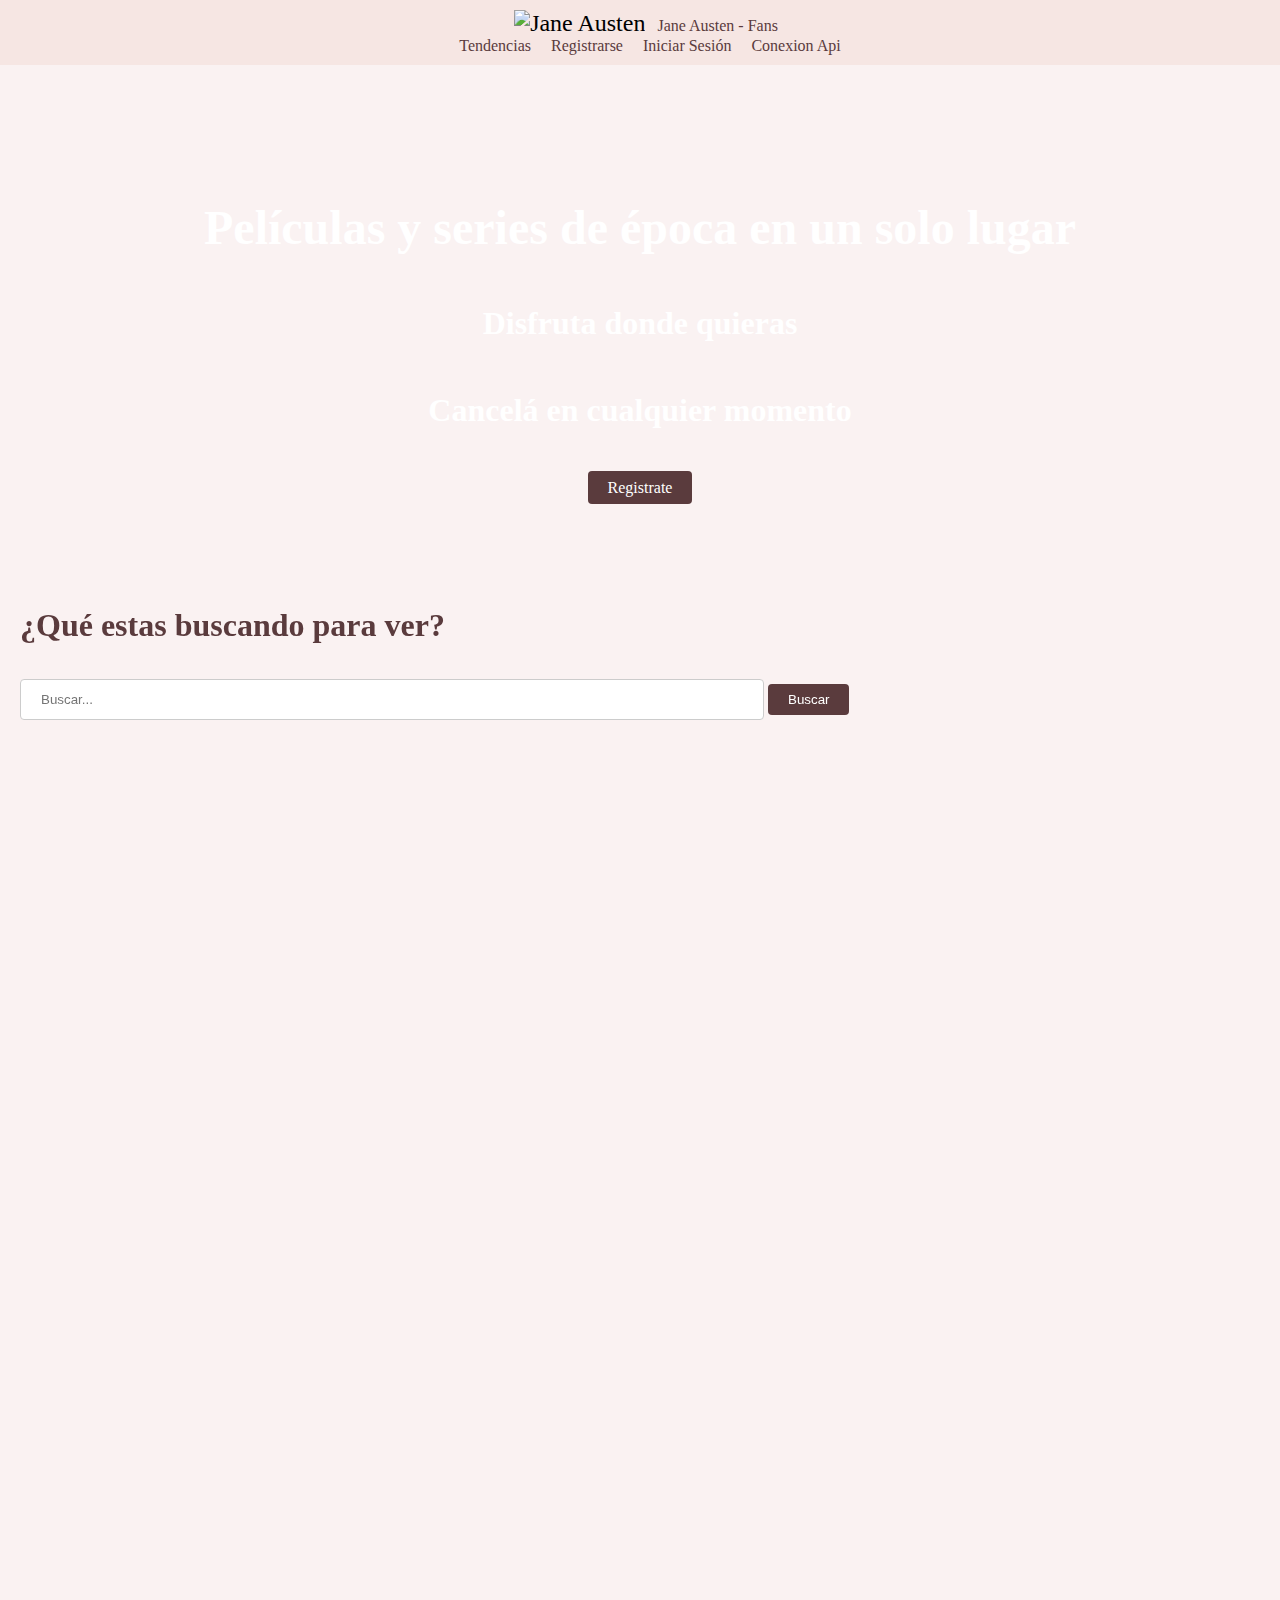
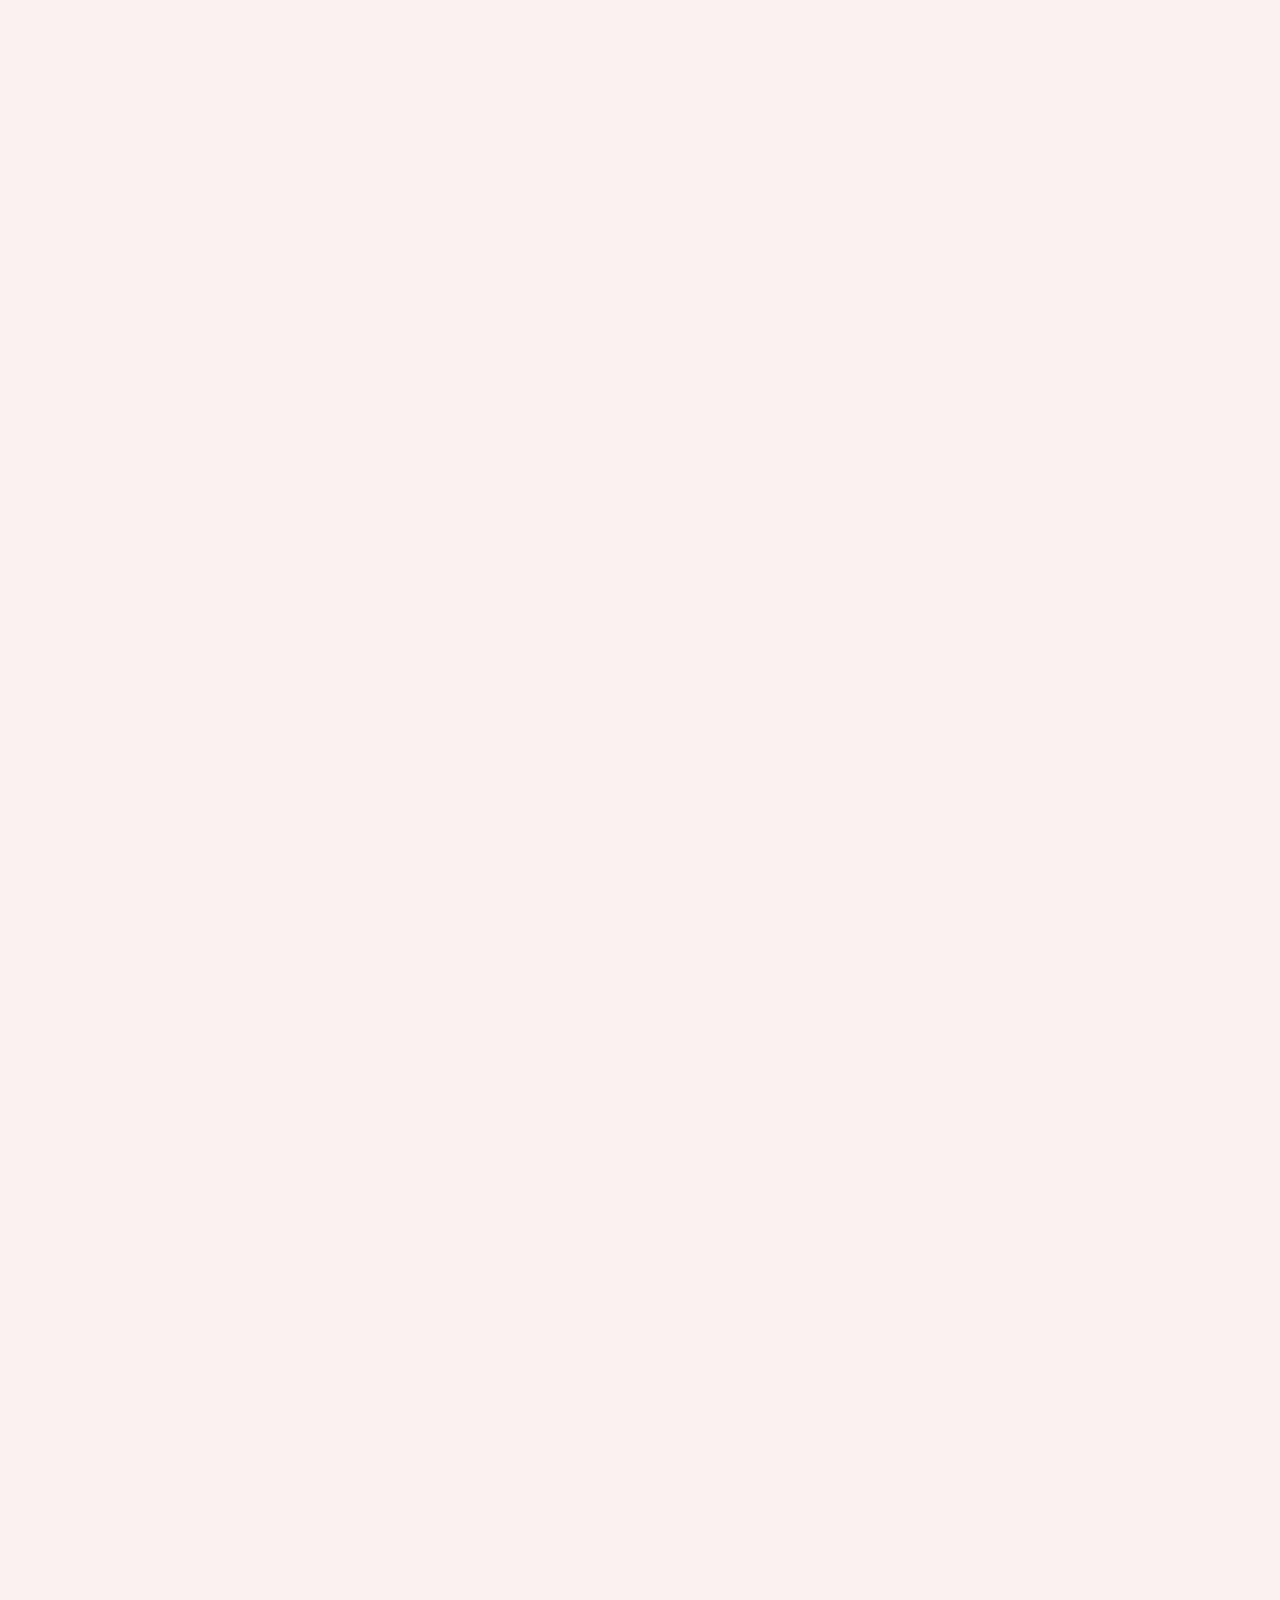
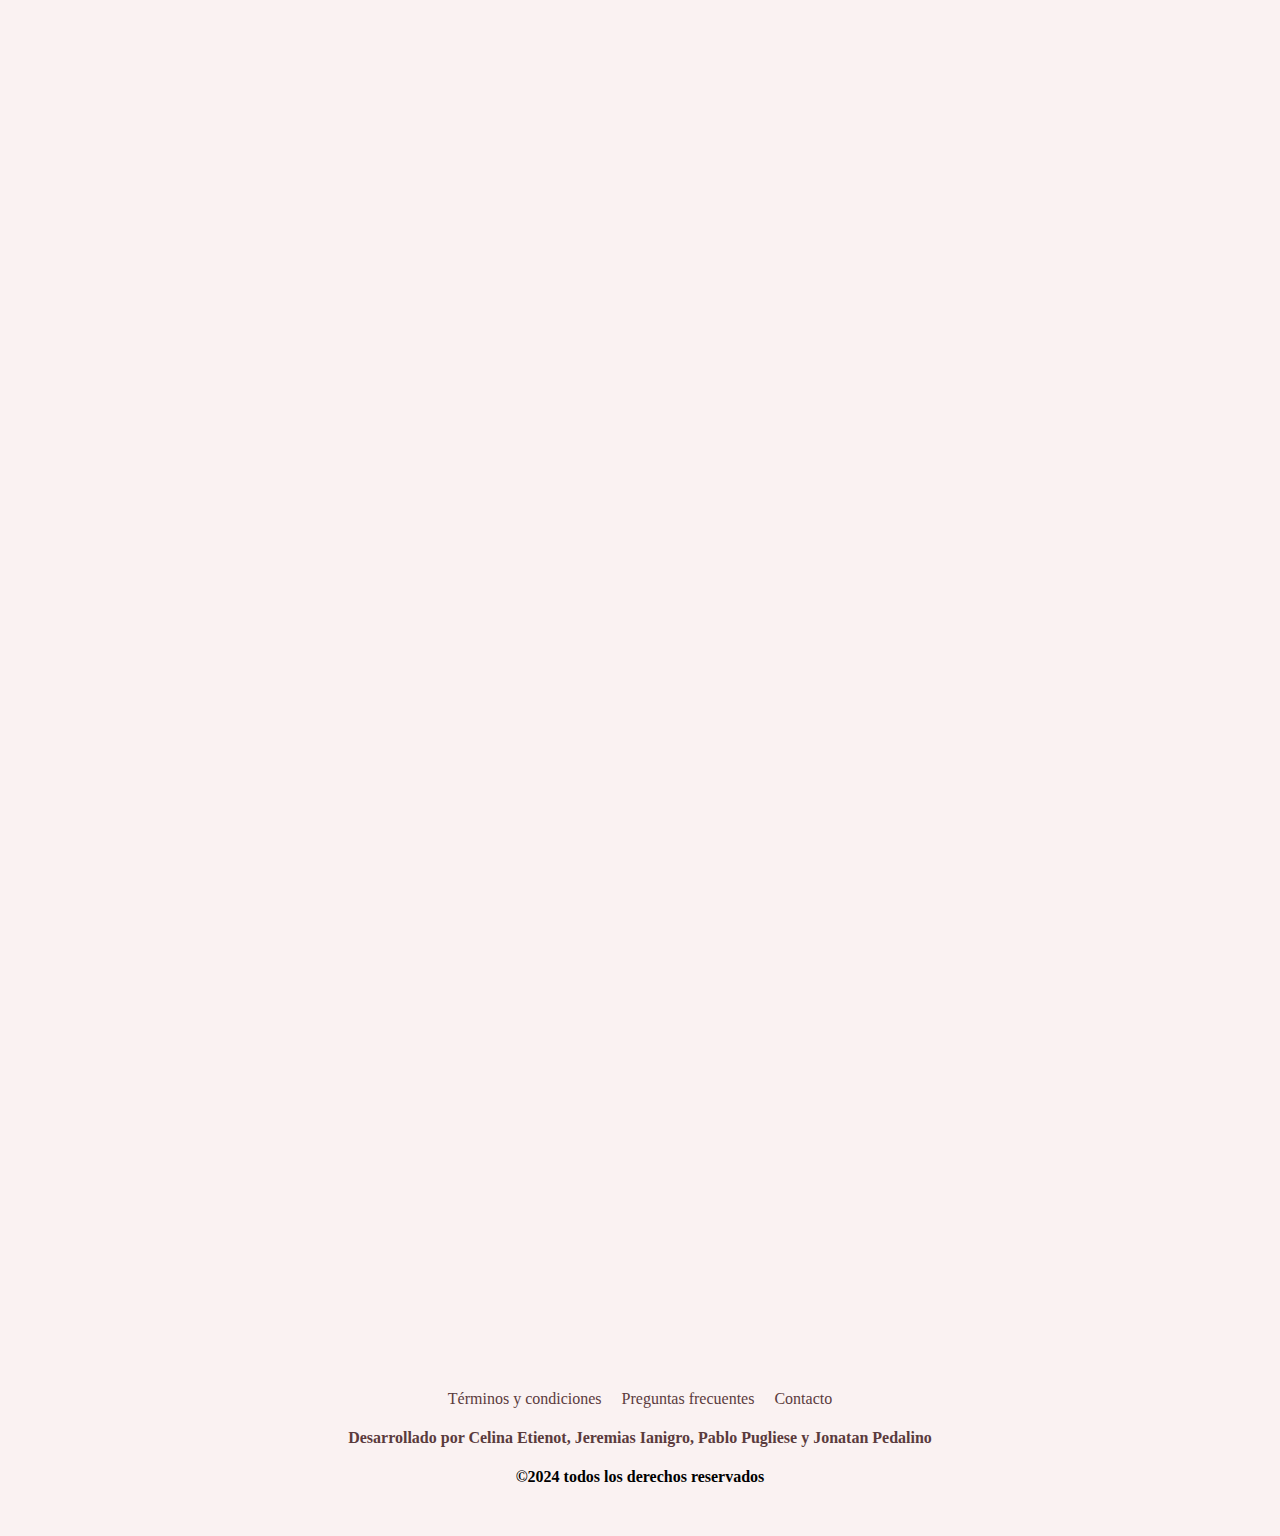
==== index.html @ 947f5112 "conexion api final" ====
<!DOCTYPE html>
<html lang="en">

<head>
    <meta charset="UTF-8">
    <meta name="viewport" content="width=device-width, initial-scale=1.0">
    <link href="https://cdn.jsdelivr.net/npm/bootstrap@5.1.3/dist/css/bootstrap.min.css" rel="stylesheet"
        integrity="sha384-1BmE4kWBq78iYhFldvKuhfTAU6auU8tT94WrHftjDbrCEXSU1oBoqyl2QvZ6jIW3" crossorigin="anonymous">

    <link rel="stylesheet" href="movies.css">
    <link rel="preconnect" href="https://fonts.googleapis.com">
    <link rel="preconnect" href="https://fonts.gstatic.com" crossorigin>
    <link href="https://fonts.googleapis.com/css2?family=IM+Fell+English+SC&            display=swap" rel="stylesheet">
    <link rel="stylesheet" href="https://cdnjs.cloudflare.com/ajax/libs/animate.css/4.0.0/animate.compat.css" />
    <link rel="stylesheet" href="https://cdnjs.cloudflare.com/ajax/libs/animate.css/4.1.1/animate.min.css" />
    <link href="https://unpkg.com/aos@2.3.1/dist/aos.css" rel="stylesheet">

    <title>Movies</title>
</head>

<body>
    <Header>
        <div class="container">
            <div class="animate__animated animate__fadeInDown" id="Logotipo">
                <img src="Img/logo.png" alt="Jane Austen" id="logo">
                <a href="movies.html" id="titulo">Jane Austen - Fans</a>
            </div>
        </div>
        <Nav>
            <a href="tendencias.html" target="_blank">Tendencias</a>
            <a href="registrarse.html" target="_blank">Registrarse</a>
            <a href="iniciar_sesion.html" target="_blank">Iniciar Sesión</a>
            <a href="conexion_api.html" target="_blank">Conexion Api</a>
        </Nav>
    </Header>
    <main>
        <section class="fondo">
            <h1>Películas y series de época en un solo lugar</h1>
            <h3>Disfruta donde quieras</h3>
            <h3>Cancelá en cualquier momento</h3>
            <a href="registrarse.html" class="botonBuscador">Registrate</a>
        </section>

        <section data-aos="zoom-in-right" data-aos-duration="1000">
            <h2>¿Qué estas buscando para ver?</h2>
            <form action="submit">
                <input class="inputBuscador" type="text" placeholder="Buscar...">
                <input class="botonBuscador" type="submit" value="Buscar">
            </form>
        </section>
        <section data-aos="zoom-in-right" data-aos-duration="1000">
            <h2>Películas</h2>

            <div class="movie-list">
                <div class="movie">
                    <div class="movie-details">
                        <img src="Img/amoryamistad.jpg" alt="Amor y Amistad">
                        <div class="movie-info">
                            <h3>Amor y amistad</h3>
                            <h3>2016</h3>
                        </div>
                    </div>
                </div>
                <div class="movie">
                    <div class="movie-details">
                        <img src="Img/sentidoy sensibilidad.jpg" alt="Sentido y sensibilidad">
                        <div class="movie-info">
                            <h3>Sensatez y sentimiento</h3>
                            <h3>1995</h3>
                        </div>
                    </div>
                </div>
                <div class="movie">
                    <div class="movie-details">
                        <img src="Img/001_m.jpg" alt="Orgullo y prejuicio">
                        <div class="movie-info">
                            <h3>Orgullo y prejuicio</h3>
                            <h3>2005</h3>
                        </div>
                    </div>
                </div>
                <div class="movie">
                    <div class="movie-details">
                        <img src="Img/emma.jpg" alt="Emma">
                        <div class="movie-info">
                            <h3>Emma</h3>
                            <h3>1996</h3>
                        </div>
                    </div>
                </div>
                <div class="movie">
                    <div class="movie-details">
                        <img src="Img/Mansfieldpark.jpg" alt="Mansfield Park">
                        <div class="movie-info">
                            <h3>Mansfield Park</h3>
                            <h3>1999</h3>
                        </div>
                    </div>
                </div>
                <div class="movie">
                    <div class="movie-details">
                        <img src="Img/persuasion.jpg" alt="Persuasión">
                        <div class="movie-info">
                            <h3>Persuasión</h3>
                            <h3>2007</h3>
                        </div>
                    </div>
                </div>
                <div class="movie">
                    <div class="movie-details">
                        <img src="Img/Northgerabbey.jpg" alt="Northanger Abbey">
                        <div class="movie-info">
                            <h3>Northanger Abbey</h3>
                            <h3>2007</h3>
                        </div>
                    </div>
                </div>
                <div class="movie">
                    <div class="movie-details">
                        <img src="Img/mujercitas.jpg" alt="Mujercitas">
                        <div class="movie-info">
                            <h3>Mujercitas</h3>
                            <h3>2019</h3>
                        </div>
                    </div>
                </div>
                <div class="movie">
                    <div class="movie-details">
                        <img src="Img/missjulie.jpg" alt="Miss Julie">
                        <div class="movie-info">
                            <h3>Miss Julie</h3>
                            <h3>2014</h3>
                        </div>
                    </div>
                </div>
                <div class="movie">
                    <div class="movie-details">
                        <img src="Img/lejosmundanalruido.jpg" alt="Lejos del mundanal ruido">
                        <div class="movie-info">
                            <h3>Lejos del mundanal ruido</h3>
                            <h3>2015</h3>
                        </div>
                    </div>
                </div>
            </div>

        </section>



        <section data-aos="zoom-in-right" data-aos-duration="1000">
            <h2>Series</h2>
            <div class="fondo-series">
                <div class="container-carrusel">
                    <div id="carouselExampleFade" class="carousel slide carousel-fade" data-bs-ride="carousel">
                        <div class="carousel-inner">
                            <div class="carousel-item active">
                                <img src="./Img/Howards_end.jpg" class="d-block w-100" alt="Howards End">
                            </div>
                            <div class="carousel-item">
                                <img src="./Img/Sanditon.jpg" class="d-block w-100" alt="Sanditon">
                            </div>
                            <div class="carousel-item">
                                <img src="./Img/Sentido_y_sensibilidad_Miniserie.jpg" class="d-block w-100"
                                    alt="Sentido y sensibilidad">
                            </div>
                        </div>
                        <button class="carousel-control-prev" type="button" data-bs-target="#carouselExampleFade"
                            data-bs-slide="prev">
                            <span class="carousel-control-prev-icon" aria-hidden="true"></span>
                            <span class="visually-hidden">Previous</span>
                        </button>
                        <button class="carousel-control-next" type="button" data-bs-target="#carouselExampleFade"
                            data-bs-slide="next">
                            <span class="carousel-control-next-icon" aria-hidden="true"></span>
                            <span class="visually-hidden">Next</span>
                        </button>
                    </div>
                </div>
                <div class="container-carrusel">
                    <div id="carouselExampleFade2" class="carousel slide carousel-fade" data-bs-ride="carousel">
                        <div class="carousel-inner">
                            <div class="carousel-item active">
                                <img src="./Img/Downtown_Abbey.jpg" class="d-block w-100" alt="Downtown Abbey">
                            </div>
                            <div class="carousel-item">
                                <img src="./Img/serieJaneEyre.jpg" class="d-block w-100" alt="Jane eyre">
                            </div>
                            <div class="carousel-item">
                                <img src="./Img/serieEmma.jpg" class="d-block w-100" alt="Emma">
                            </div>
                        </div>
                        <button class="carousel-control-prev" type="button" data-bs-target="#carouselExampleFade2"
                            data-bs-slide="prev">
                            <span class="carousel-control-prev-icon" aria-hidden="true"></span>
                            <span class="visually-hidden">Previous</span>
                        </button>
                        <button class="carousel-control-next" type="button" data-bs-target="#carouselExampleFade2"
                            data-bs-slide="next">
                            <span class="carousel-control-next-icon" aria-hidden="true"></span>
                            <span class="visually-hidden">Next</span>
                        </button>
                    </div>

                </div>
                <div class="container-carrusel">
                    <div id="carouselExampleFade1" class="carousel slide carousel-fade" data-bs-ride="carousel">
                        <div class="carousel-inner">
                            <div class="carousel-item active">
                                <img src="./Img/Crandford.jpg" class="d-block w-100" alt="Crandford">
                            </div>
                            <div class="carousel-item">
                                <img src="./Img/Belgravia.jpg" class="d-block w-100" alt="Belgravia">
                            </div>
                            <div class="carousel-item">
                                <img src="./Img/Poldrakjpg.jpg" class="d-block w-100" alt="Poldark">
                            </div>
                        </div>
                        <button class="carousel-control-prev" type="button" data-bs-target="#carouselExampleFade1"
                            data-bs-slide="prev">
                            <span class="carousel-control-prev-icon" aria-hidden="true"></span>
                            <span class="visually-hidden">Previous</span>
                        </button>
                        <button class="carousel-control-next" type="button" data-bs-target="#carouselExampleFade1"
                            data-bs-slide="next">
                            <span class="carousel-control-next-icon" aria-hidden="true"></span>
                            <span class="visually-hidden">Next</span>
                        </button>
                    </div>

                </div>
            </div>
        </section>
    </main>
    <footer>
        <Nav>
            <a href="tendencias.html">Términos y condiciones</a>
            <a href="registrarse.html">Preguntas frecuentes</a>
            <a href="contacto.html">Contacto</a>
        </Nav>
        <div>
            <h4 id="equipo">Desarrollado por Celina Etienot, Jeremias Ianigro, Pablo Pugliese y Jonatan Pedalino</h4>
            <h4>©2024 todos los derechos reservados</h4>
        </div>
    </footer>
    <script src="https://cdn.jsdelivr.net/npm/bootstrap@5.1.3/dist/js/bootstrap.bundle.min.js"
        integrity="sha384-ka7Sk0Gln4gmtz2MlQnikT1wXgYsOg+OMhuP+IlRH9sENBO0LRn5q+8nbTov4+1p"
        crossorigin="anonymous"></script>
    <script src="https://unpkg.com/aos@2.3.1/dist/aos.js"></script>
    <script>
        AOS.init();
    </script>
</body>

</html>
---- movies.css ----
body {
    font-family: "IM Fell English SC", serif;
    background-color: #f9f4f3;
    margin: 0;
    padding: 0;
}
h1 {
    color: #ffffff;
    font-size: 3em;
}
h2{
    color:#5a3b3d;
    font-size: 2em;
}

h3 {
    color: #ffffff;
    font-size: 2em;
}


header {
    background-color: #f6e6e3;
    padding: 10px;
    text-align: center;
    width: 100%;
    position: fixed;
    z-index: 9999;
}
footer {
    text-align: center;
    margin-bottom: 50px;
    
}
#logo{
    width: 2.5%;
    font-size: 1.5em;
    
}
#logo1{
    width: 2.5%;
    font-size: 1.5em;
    align-items: flex-end;
     
}
a {
    text-decoration: none;
    color: #5a3b3d;
    margin: 0.5em;
}

main {
    padding: 20px;
    
}

.fondo {
    margin-top:80px;
    background-image: url('Img/fondo3.jpeg');
    background-size: cover; 
    background-position: center; 
    color: white; 
    text-align: center; 
    padding: 50px; 
}
.fondo a {
    color: white;
}


.fondo-series {
    padding: 30px;
    display: flex;
    justify-content: space-between; 
    background-color: rgba(255, 255, 255, 0.7);
    border-radius: 5px;
    margin: 20px 80px;
}

.container-carrusel {
    width: 30%; 
    margin: 10px; 
}
.movie-list {
    display: flex;
    flex-wrap: wrap;
    gap: 20px;
    justify-content: center;
}
.movie {
    width: 20%;
    border: 1px solid #ccc;
    padding: 10px;
    border-radius: 5px;
    background-color: #f9f9f9;
    position: relative;
    }
    
.movie-info {
    display: none;
    position: absolute;
    top: 0;
    left: 0;
    width: 100%;
    height: 100%;
    background-color: rgba(230, 210, 210, 0.822);
    padding: 10px;
    border-radius: 5px;
    }

.movie:hover .movie-info {
    display: flex;
    flex-direction: column;
    align-items: center;
    justify-content: center;
}
.movie img {
    width: 100%;
    height: auto;
    display: block;
    margin-bottom: 10px;
}
.movie-info h3 {
    margin: 0;
    color: #5a3b3d;
    font-size: 1.5em;
    text-align: center
}
.movie-info h3 {
    margin: 10px;
    color: #5a3b3d;
    font-size: 1.5em;
    text-align: center
}
body {
    font-family: "IM Fell English SC", serif;
    background-color: rgba(248, 237, 237, 0.726);
    margin: 0;
    padding: 0;
}

#logo{
    width: 2.5%;
    font-size: 1.5em;
    ;
}
a {
    text-decoration: none;
    color: #5a3b3d;
    margin: 0.5em;
}

main {
    padding: 20px;
    
}

.fondo a {
    color: white;
}

section {
    margin-bottom: 30px;
}


nav ul {
    list-style-type: none;
    padding: 0;
}

.navbar {
    overflow: hidden;
    background-color: #f6e6e3;
}

.navbar a {
    float: left;
    display: block;
    color: #5a3b3d;
    text-align: center;
    padding: 14px 16px;
    text-decoration: none;
}

.navbar a:hover {
    background-color: #d7c2bf;
    color: #fff;
}

.botonBuscador {
    background-color: #5a3b3d;
    color: white;
    padding: 8px 20px;
    border: none;
    border-radius: 4px;
    cursor: pointer;
}

.botonBuscador:hover {
    background-color: #2f1c1e;
}

.inputBuscador {
    width: 60%;
    padding: 12px 20px;
    margin: 8px 0;
    display: inline-block;
    border: 1px solid #ccc;
    border-radius: 4px;
    box-sizing: border-box;
}


nav ul {
    list-style-type: none;
    padding: 0;
}

.navbar {
    overflow: hidden;
    background-color: #f6e6e3;
}

.navbar a {
    float: left;
    display: block;
    color: #5a3b3d;
    text-align: center;
    padding: 14px 16px;
    text-decoration: none;
}

.navbar a:hover {
    background-color: #d7c2bf;
    color: #fff;
}

.botonBuscador {
    background-color: #5a3b3d;
    color: white;
    padding: 8px 20px;
    border: none;
    border-radius: 4px;
    cursor: pointer;
}

.botonBuscador:hover {
    background-color: #2f1c1e;
}

.inputBuscador {
    width: 60%;
    padding: 12px 20px;
    margin: 8px 0;
    display: inline-block;
    border: 1px solid #ccc;
    border-radius: 4px;
    box-sizing: border-box;
}

#equipo{
    color: #5a3b3d;
}
.fondo h1 {
    margin: 50px;
}
.fondo h2 {
    margin: 10px;
}
.fondo h3 {
    margin: 50px;
}
section {
    margin-bottom: 60px;
    }
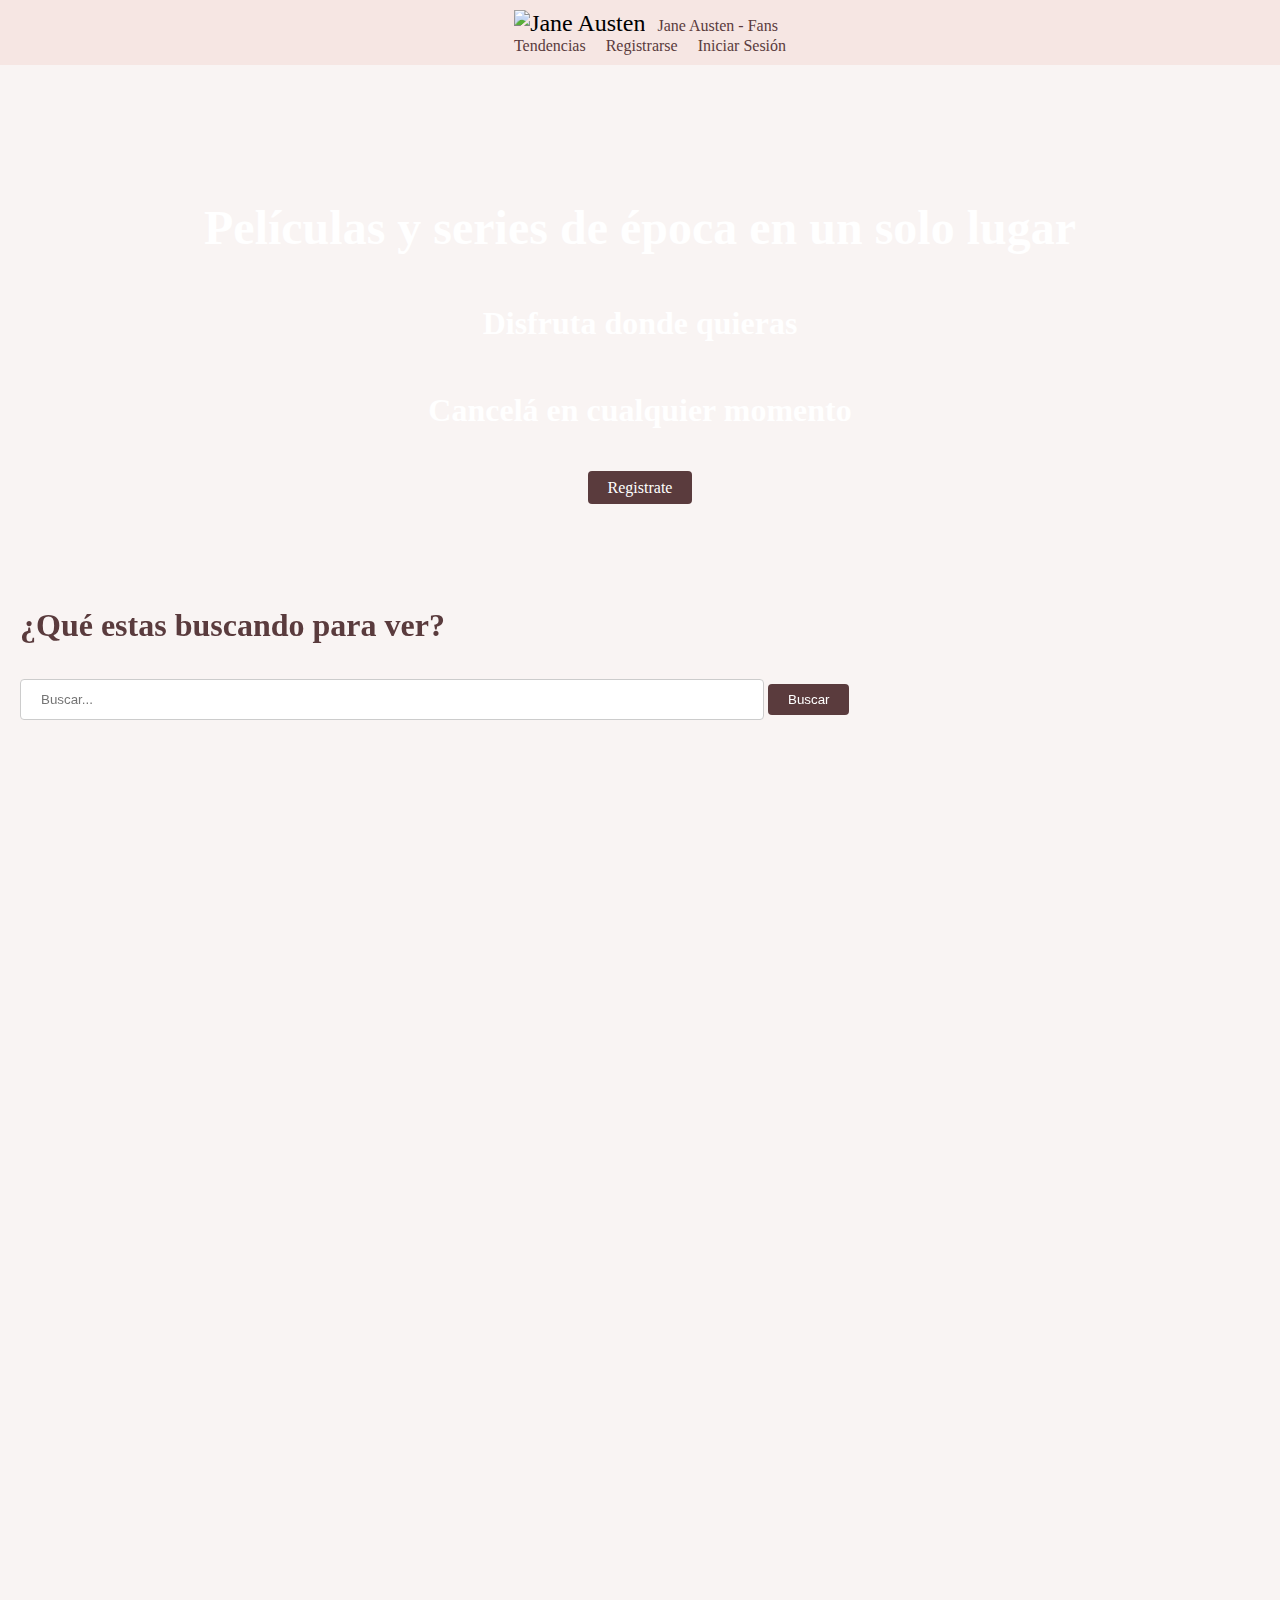
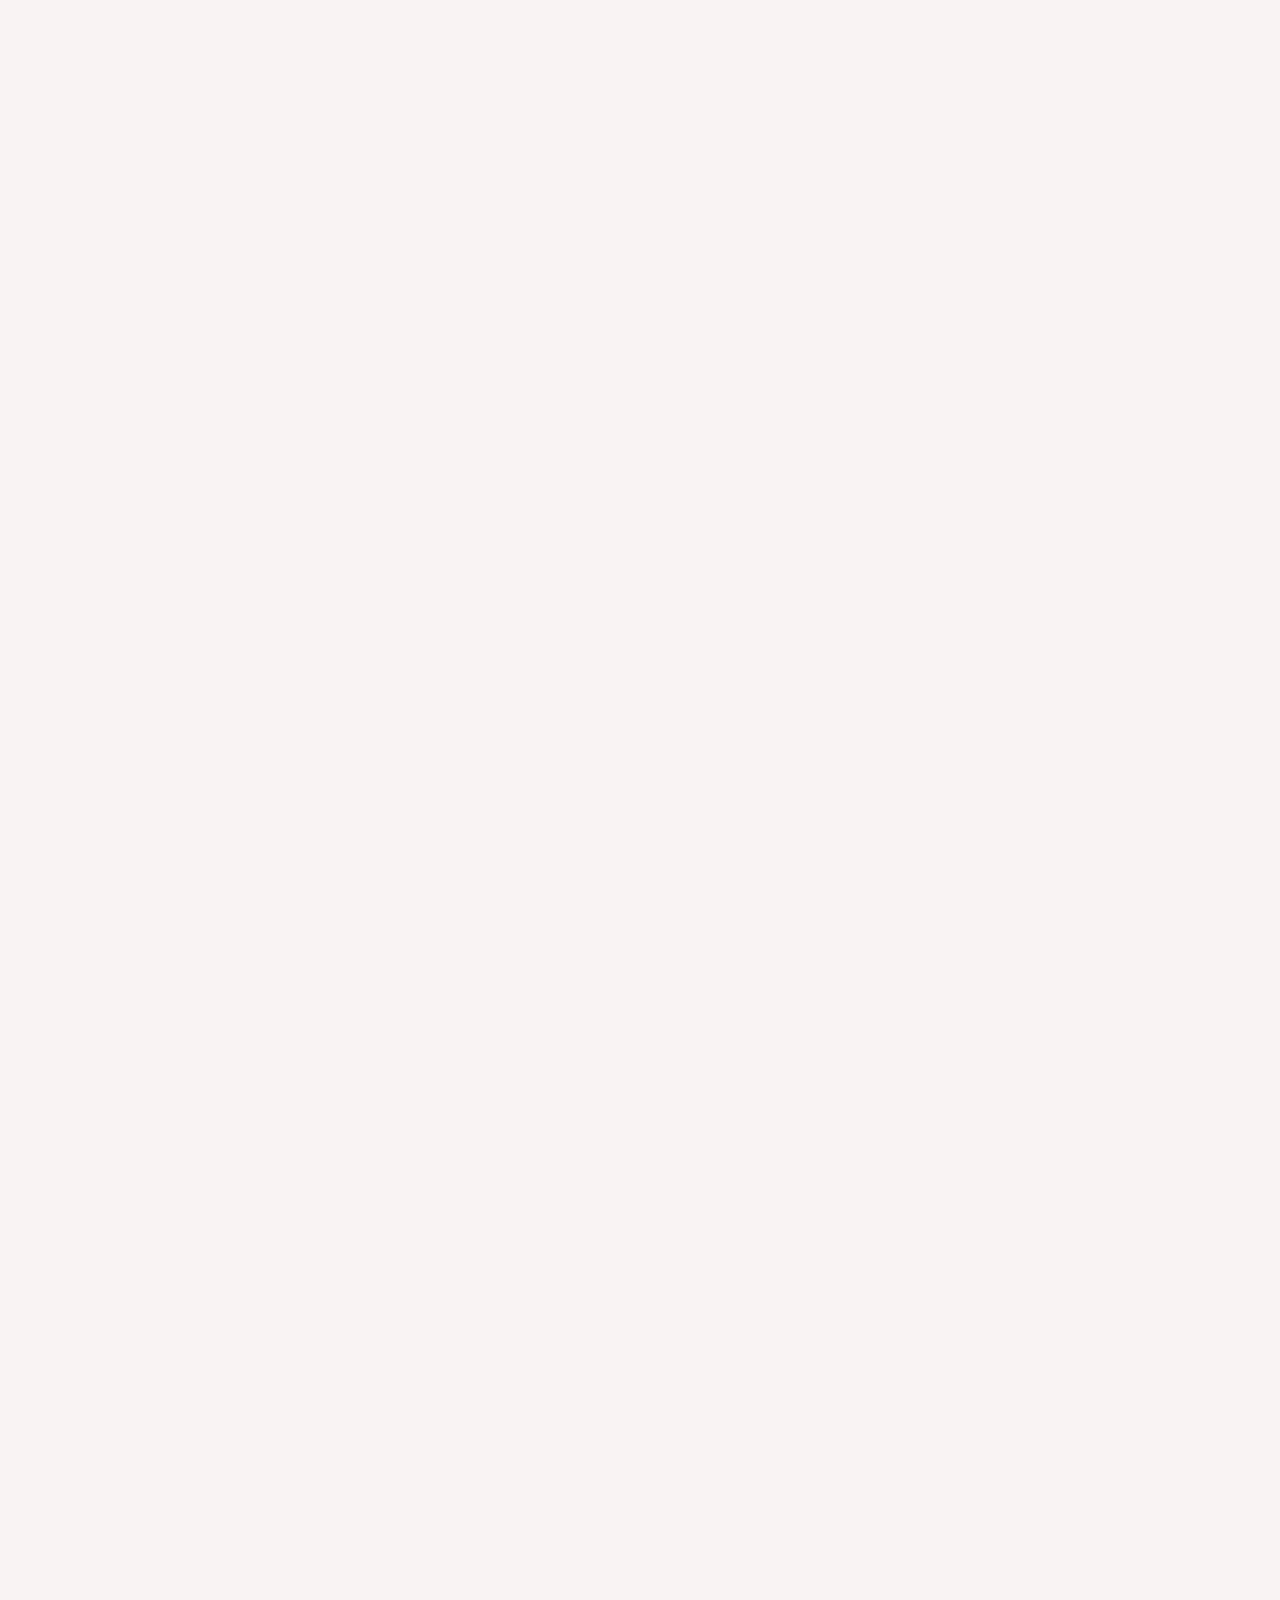
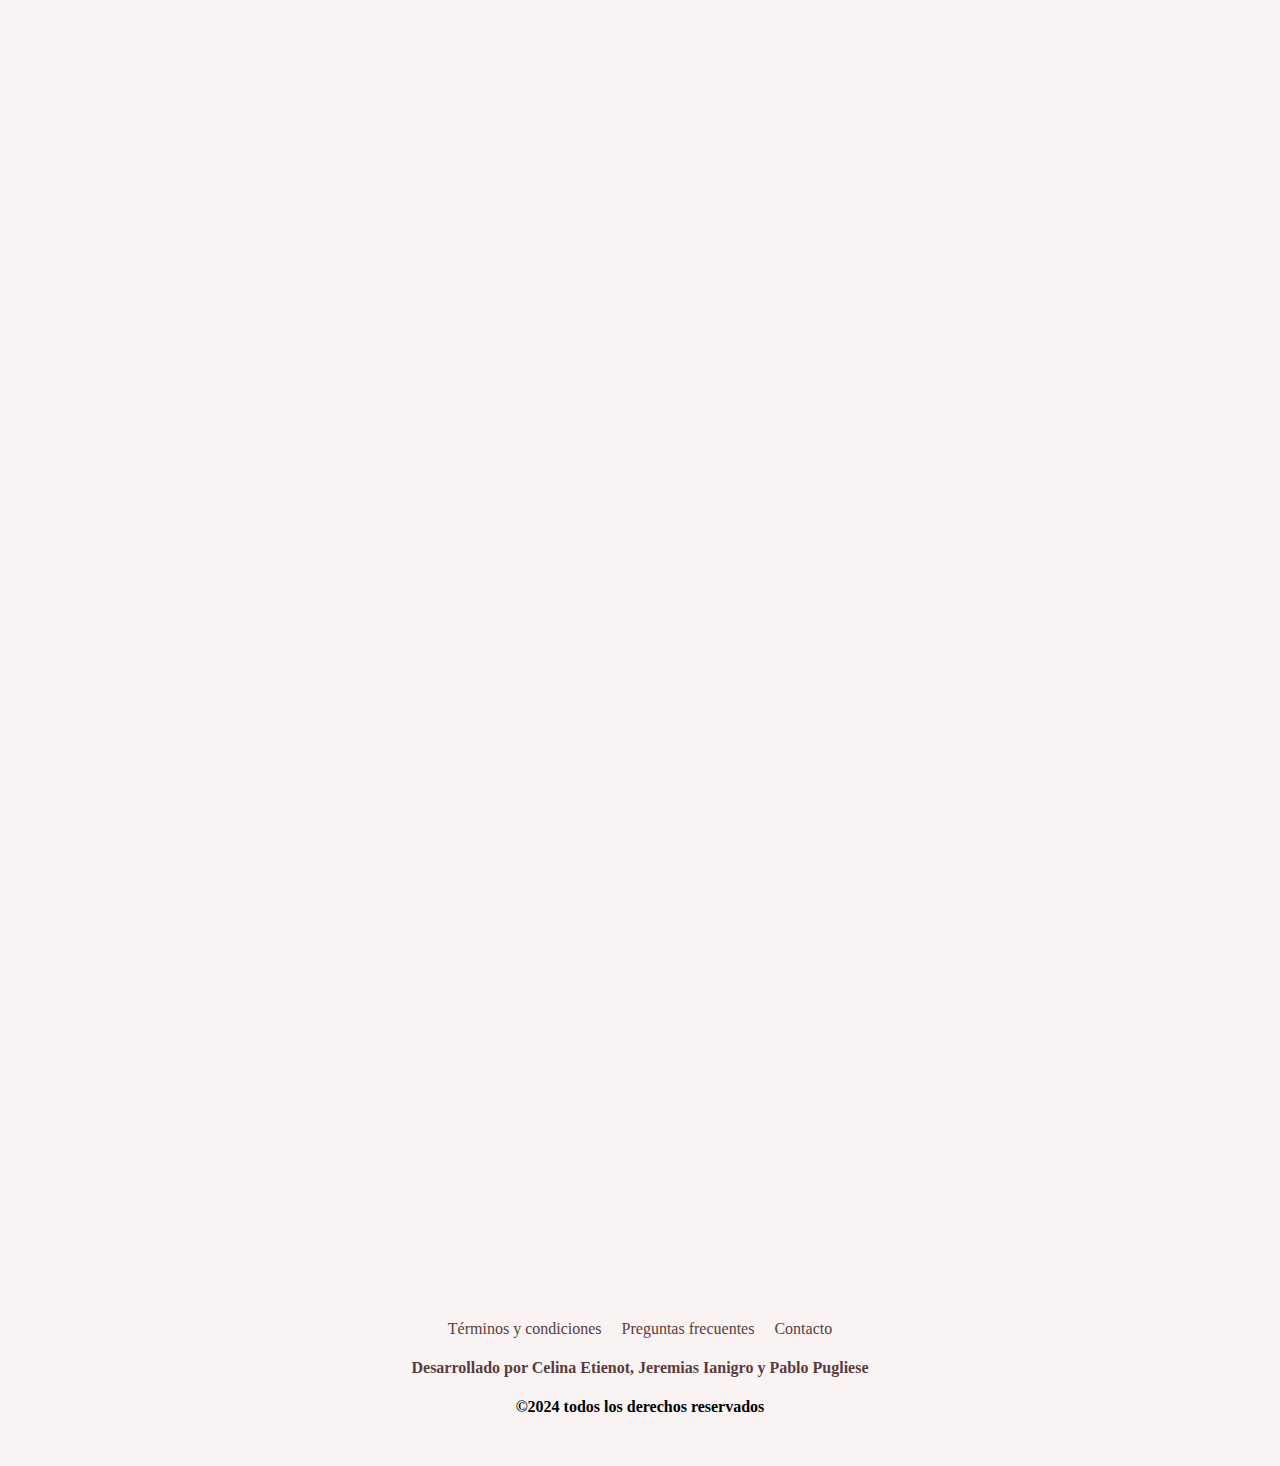
==== commit d313d0dd: "css para paginas peliculas" ====
--- a/index.html
+++ b/index.html
@@ -7,7 +7,7 @@
     <link href="https://cdn.jsdelivr.net/npm/bootstrap@5.1.3/dist/css/bootstrap.min.css" rel="stylesheet"
         integrity="sha384-1BmE4kWBq78iYhFldvKuhfTAU6auU8tT94WrHftjDbrCEXSU1oBoqyl2QvZ6jIW3" crossorigin="anonymous">
 
-    <link rel="stylesheet" href="movies.css">
+    <link rel="stylesheet" href="index.css">
     <link rel="preconnect" href="https://fonts.googleapis.com">
     <link rel="preconnect" href="https://fonts.gstatic.com" crossorigin>
     <link href="https://fonts.googleapis.com/css2?family=IM+Fell+English+SC&            display=swap" rel="stylesheet">
@@ -27,10 +27,9 @@
             </div>
         </div>
         <Nav>
-            <a href="tendencias.html" target="_blank">Tendencias</a>
-            <a href="registrarse.html" target="_blank">Registrarse</a>
-            <a href="iniciar_sesion.html" target="_blank">Iniciar Sesión</a>
-            <a href="conexion_api.html" target="_blank">Conexion Api</a>
+            <a href="tendencias.html">Tendencias</a>
+            <a href="registrarse.html">Registrarse</a>
+            <a href="iniciar_sesion.html">Iniciar Sesión</a>
         </Nav>
     </Header>
     <main>
@@ -56,8 +55,10 @@
                     <div class="movie-details">
                         <img src="Img/amoryamistad.jpg" alt="Amor y Amistad">
                         <div class="movie-info">
-                            <h3>Amor y amistad</h3>
-                            <h3>2016</h3>
+                            <a href="movie-296360.html">
+                                <h3>Amor y amistad</h3>
+                                <h3>2016</h3>
+                            </a>
                         </div>
                     </div>
                 </div>
@@ -65,8 +66,10 @@
                     <div class="movie-details">
                         <img src="Img/sentidoy sensibilidad.jpg" alt="Sentido y sensibilidad">
                         <div class="movie-info">
-                            <h3>Sensatez y sentimiento</h3>
-                            <h3>1995</h3>
+                            <a href="movie-4584.html">
+                                <h3>Sensatez y sentimiento</h3>
+                                <h3>1995</h3>
+                            </a>
                         </div>
                     </div>
                 </div>
@@ -74,8 +77,10 @@
                     <div class="movie-details">
                         <img src="Img/001_m.jpg" alt="Orgullo y prejuicio">
                         <div class="movie-info">
-                            <h3>Orgullo y prejuicio</h3>
-                            <h3>2005</h3>
+                            <a href="movie-4348.html">
+                                <h3>Orgullo y prejuicio</h3>
+                                <h3>2005</h3>
+                            </a>
                         </div>
                     </div>
                 </div>
@@ -83,8 +88,10 @@
                     <div class="movie-details">
                         <img src="Img/emma.jpg" alt="Emma">
                         <div class="movie-info">
-                            <h3>Emma</h3>
-                            <h3>1996</h3>
+                            <a href="movie-3573.html">
+                                <h3>Emma</h3>
+                                <h3>1996</h3>
+                            </a>
                         </div>
                     </div>
                 </div>
@@ -92,8 +99,10 @@
                     <div class="movie-details">
                         <img src="Img/Mansfieldpark.jpg" alt="Mansfield Park">
                         <div class="movie-info">
-                            <h3>Mansfield Park</h3>
-                            <h3>1999</h3>
+                            <a href="movie-10399.html">
+                                <h3>Mansfield Park</h3>
+                                <h3>1999</h3>
+                            </a>
                         </div>
                     </div>
                 </div>
@@ -101,8 +110,10 @@
                     <div class="movie-details">
                         <img src="Img/persuasion.jpg" alt="Persuasión">
                         <div class="movie-info">
-                            <h3>Persuasión</h3>
-                            <h3>2007</h3>
+                            <a href="movie-13949.html">
+                                <h3>Persuasión</h3>
+                                <h3>2007</h3>
+                            </a>
                         </div>
                     </div>
                 </div>
@@ -110,8 +121,10 @@
                     <div class="movie-details">
                         <img src="Img/Northgerabbey.jpg" alt="Northanger Abbey">
                         <div class="movie-info">
-                            <h3>Northanger Abbey</h3>
-                            <h3>2007</h3>
+                            <a href="movie-18093.html">
+                                <h3>Northanger Abbey</h3>
+                                <h3>2007</h3>
+                            </a>
                         </div>
                     </div>
                 </div>
@@ -119,8 +132,10 @@
                     <div class="movie-details">
                         <img src="Img/mujercitas.jpg" alt="Mujercitas">
                         <div class="movie-info">
-                            <h3>Mujercitas</h3>
-                            <h3>2019</h3>
+                            <a href="movie-331482.html">
+                                <h3>Mujercitas</h3>
+                                <h3>2019</h3>
+                            </a>
                         </div>
                     </div>
                 </div>
@@ -128,8 +143,10 @@
                     <div class="movie-details">
                         <img src="Img/missjulie.jpg" alt="Miss Julie">
                         <div class="movie-info">
-                            <h3>Miss Julie</h3>
-                            <h3>2014</h3>
+                            <a href="movie-230266.html">
+                                <h3>Miss Julie</h3>
+                                <h3>2014</h3>
+                            </a>
                         </div>
                     </div>
                 </div>
@@ -137,8 +154,10 @@
                     <div class="movie-details">
                         <img src="Img/lejosmundanalruido.jpg" alt="Lejos del mundanal ruido">
                         <div class="movie-info">
+                            <a href="movie-250734.html">
                             <h3>Lejos del mundanal ruido</h3>
                             <h3>2015</h3>
+                        </a>
                         </div>
                     </div>
                 </div>
@@ -239,7 +258,7 @@
             <a href="contacto.html">Contacto</a>
         </Nav>
         <div>
-            <h4 id="equipo">Desarrollado por Celina Etienot, Jeremias Ianigro, Pablo Pugliese y Jonatan Pedalino</h4>
+            <h4 id="equipo">Desarrollado por Celina Etienot, Jeremias Ianigro y Pablo Pugliese</h4>
             <h4>©2024 todos los derechos reservados</h4>
         </div>
     </footer>
--- a/index.css
+++ b/index.css
@@ -0,0 +1,282 @@
+body {
+    font-family: "IM Fell English SC", serif;
+    background-color: #f9f4f3;
+    margin: 0;
+    padding: 0;
+}
+h1 {
+    color: #ffffff;
+    font-size: 3em;
+}
+h2{
+    color:#5a3b3d;
+    font-size: 2em;
+}
+
+h3 {
+    color: #ffffff;
+    font-size: 2em;
+}
+
+
+header {
+    background-color: #f6e6e3;
+    padding: 10px;
+    text-align: center;
+    width: 100%;
+    position: fixed;
+    z-index: 9999;
+}
+footer {
+    text-align: center;
+    margin-bottom: 50px;
+    
+}
+#logo{
+    width: 2.5%;
+    font-size: 1.5em;
+    
+}
+#logo1{
+    width: 2.5%;
+    font-size: 1.5em;
+    align-items: flex-end;
+     
+}
+a {
+    text-decoration: none;
+    color: #5a3b3d;
+    margin: 0.5em;
+}
+
+main {
+    padding: 20px;
+    
+}
+
+.fondo {
+    margin-top:80px;
+    background-image: url('Img/fondo3.jpeg');
+    background-size: cover; 
+    background-position: center; 
+    color: white; 
+    text-align: center; 
+    padding: 50px; 
+}
+.fondo a {
+    color: white;
+}
+
+
+.fondo-series {
+    padding: 30px;
+    display: flex;
+    justify-content: space-between; 
+    background-color: rgba(255, 255, 255, 0.7);
+    border-radius: 5px;
+    margin: 20px 80px;
+}
+
+.container-carrusel {
+    width: 30%; 
+    margin: 10px; 
+}
+.movie-list {
+    display: flex;
+    flex-wrap: wrap;
+    gap: 20px;
+    justify-content: center;
+}
+.movie {
+    width: 200px;
+    border: 1px solid #ccc;
+    padding: 10px;
+    border-radius: 5px;
+    background-color: #f9f9f9;
+    position: relative;
+    }
+.movie-info {
+    display: none;
+    position: absolute;
+    top: 0;
+    left: 0;
+    width: 100%;
+    height: 100%;
+    background-color: rgba(255, 255, 255, 0.7);
+    padding: 10px;
+    border-radius: 5px;
+    }
+
+.movie:hover .movie-info {
+    display: flex;
+    flex-direction: column;
+    align-items: center;
+    justify-content: center;
+}
+.movie img {
+    width: 100%;
+    height: auto;
+    display: block;
+    margin-bottom: 10px;
+}
+.movie-info h3 {
+    margin: 0;
+    color: #5a3b3d;
+    font-size: 1.5em;
+    text-align: center
+}
+.movie {
+    width: 200px;
+    border: 1px solid #ccc;
+    padding: 10px;
+    border-radius: 5px;
+    background-color: #f9f9f9;
+}
+.movie-info h3 {
+    margin: 10px;
+    color: #5a3b3d;
+    font-size: 1.5em;
+    text-align: center
+}
+body {
+    font-family: "IM Fell English SC", serif;
+    background-color: #f9f4f3;
+    margin: 0;
+    padding: 0;
+}
+
+#logo{
+    width: 2.5%;
+    font-size: 1.5em;
+    ;
+}
+a {
+    text-decoration: none;
+    color: #5a3b3d;
+    margin: 0.5em;
+}
+
+main {
+    padding: 20px;
+    
+}
+
+.fondo a {
+    color: white;
+}
+
+section {
+    margin-bottom: 30px;
+}
+
+
+nav ul {
+    list-style-type: none;
+    padding: 0;
+}
+
+.navbar {
+    overflow: hidden;
+    background-color: #f6e6e3;
+}
+
+.navbar a {
+    float: left;
+    display: block;
+    color: #5a3b3d;
+    text-align: center;
+    padding: 14px 16px;
+    text-decoration: none;
+}
+
+.navbar a:hover {
+    background-color: #d7c2bf;
+    color: #fff;
+}
+
+.botonBuscador {
+    background-color: #5a3b3d;
+    color: white;
+    padding: 8px 20px;
+    border: none;
+    border-radius: 4px;
+    cursor: pointer;
+}
+
+.botonBuscador:hover {
+    background-color: #2f1c1e;
+}
+
+.inputBuscador {
+    width: 60%;
+    padding: 12px 20px;
+    margin: 8px 0;
+    display: inline-block;
+    border: 1px solid #ccc;
+    border-radius: 4px;
+    box-sizing: border-box;
+}
+
+
+nav ul {
+    list-style-type: none;
+    padding: 0;
+}
+
+.navbar {
+    overflow: hidden;
+    background-color: #f6e6e3;
+}
+
+.navbar a {
+    float: left;
+    display: block;
+    color: #5a3b3d;
+    text-align: center;
+    padding: 14px 16px;
+    text-decoration: none;
+}
+
+.navbar a:hover {
+    background-color: #d7c2bf;
+    color: #fff;
+}
+
+.botonBuscador {
+    background-color: #5a3b3d;
+    color: white;
+    padding: 8px 20px;
+    border: none;
+    border-radius: 4px;
+    cursor: pointer;
+}
+
+.botonBuscador:hover {
+    background-color: #2f1c1e;
+}
+
+.inputBuscador {
+    width: 60%;
+    padding: 12px 20px;
+    margin: 8px 0;
+    display: inline-block;
+    border: 1px solid #ccc;
+    border-radius: 4px;
+    box-sizing: border-box;
+}
+
+#equipo{
+    color: #5a3b3d;
+}
+.fondo h1 {
+    margin: 50px;
+}
+.fondo h2 {
+    margin: 10px;
+}
+.fondo h3 {
+    margin: 50px;
+}
+section {
+    margin-bottom: 60px;
+    }
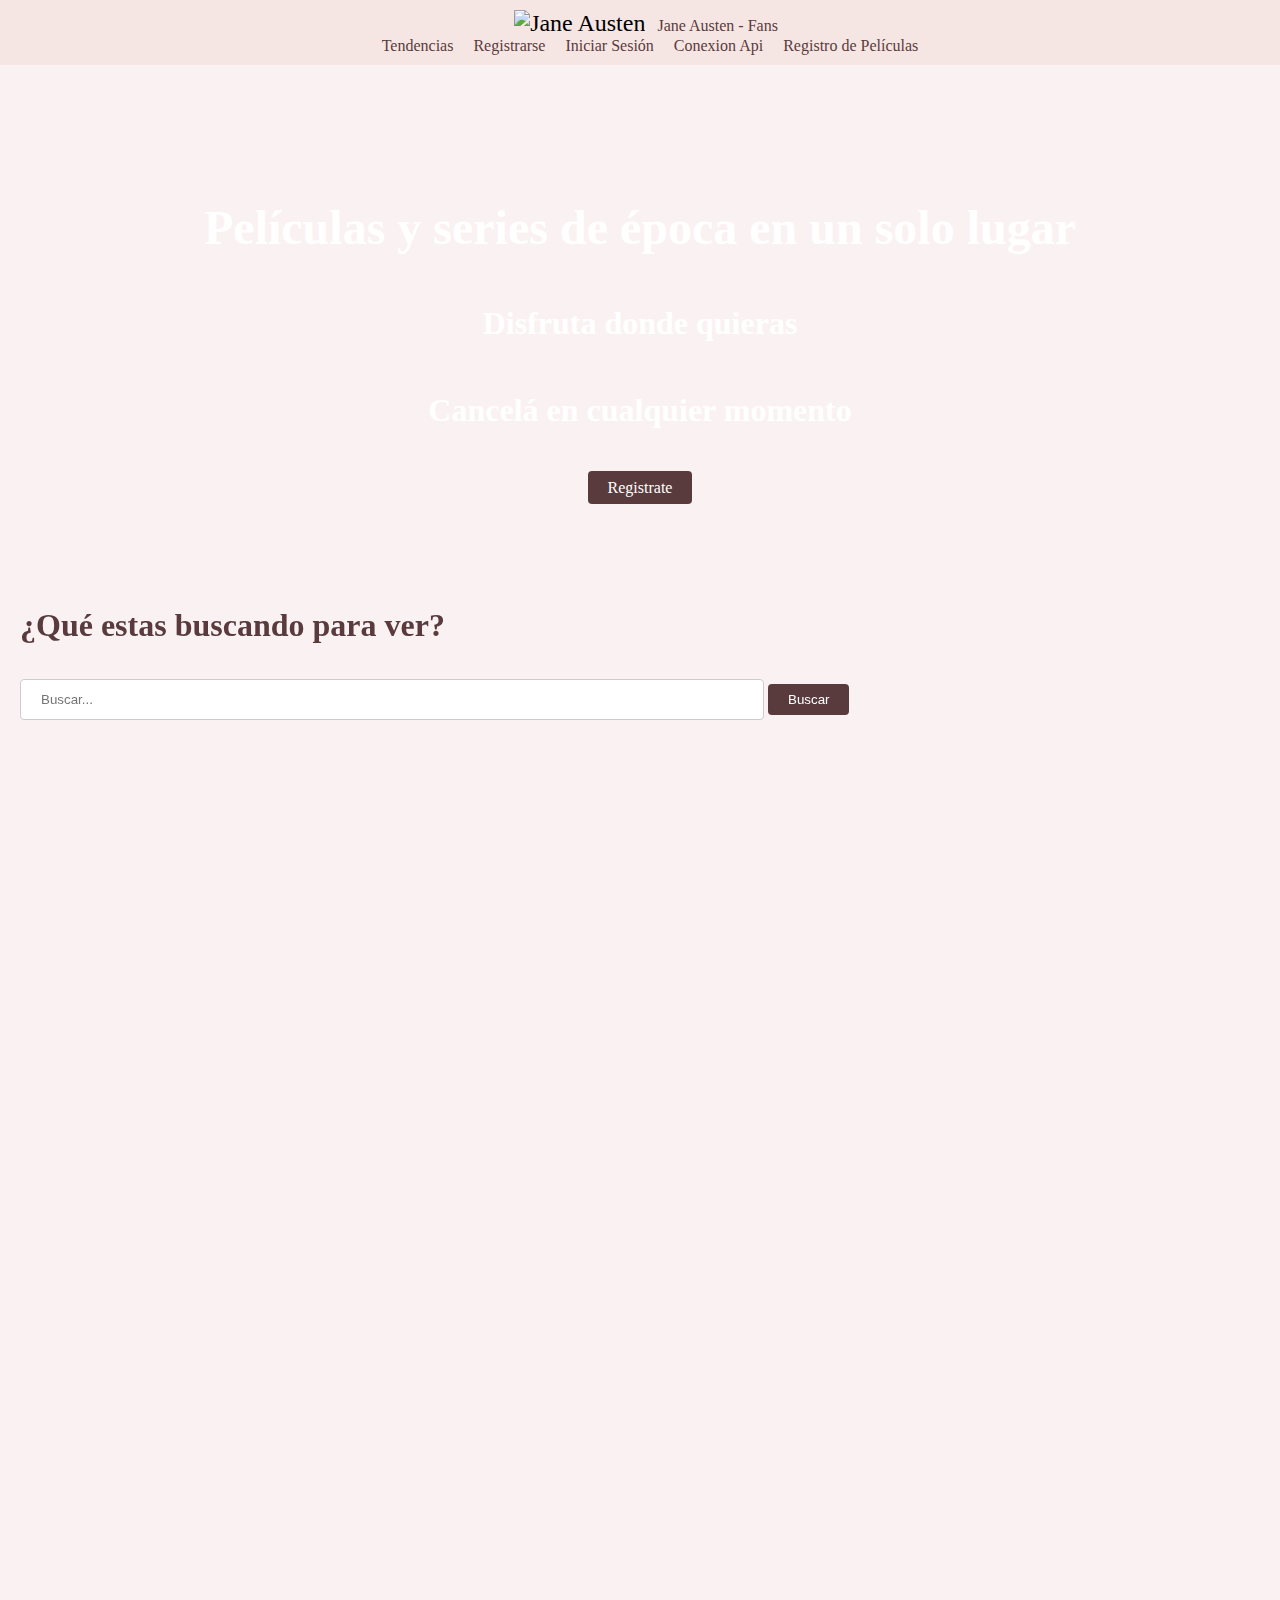
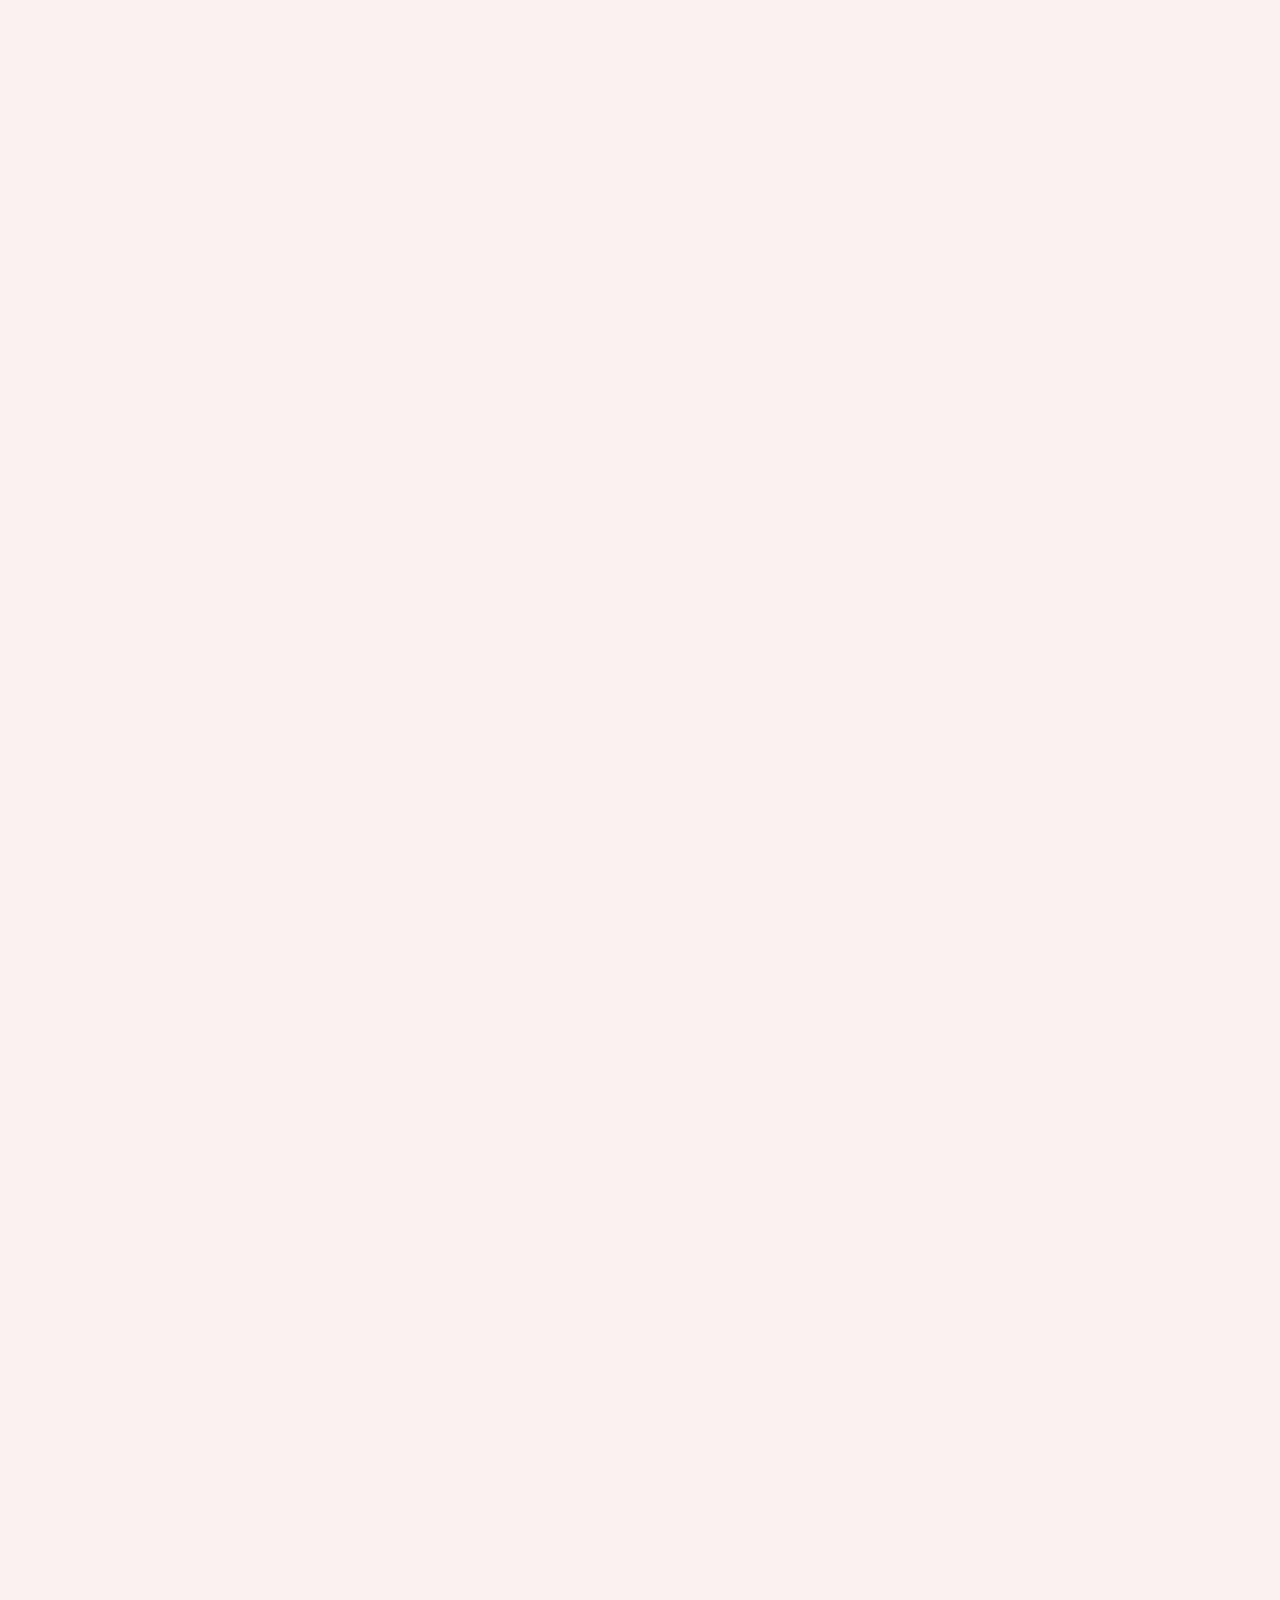
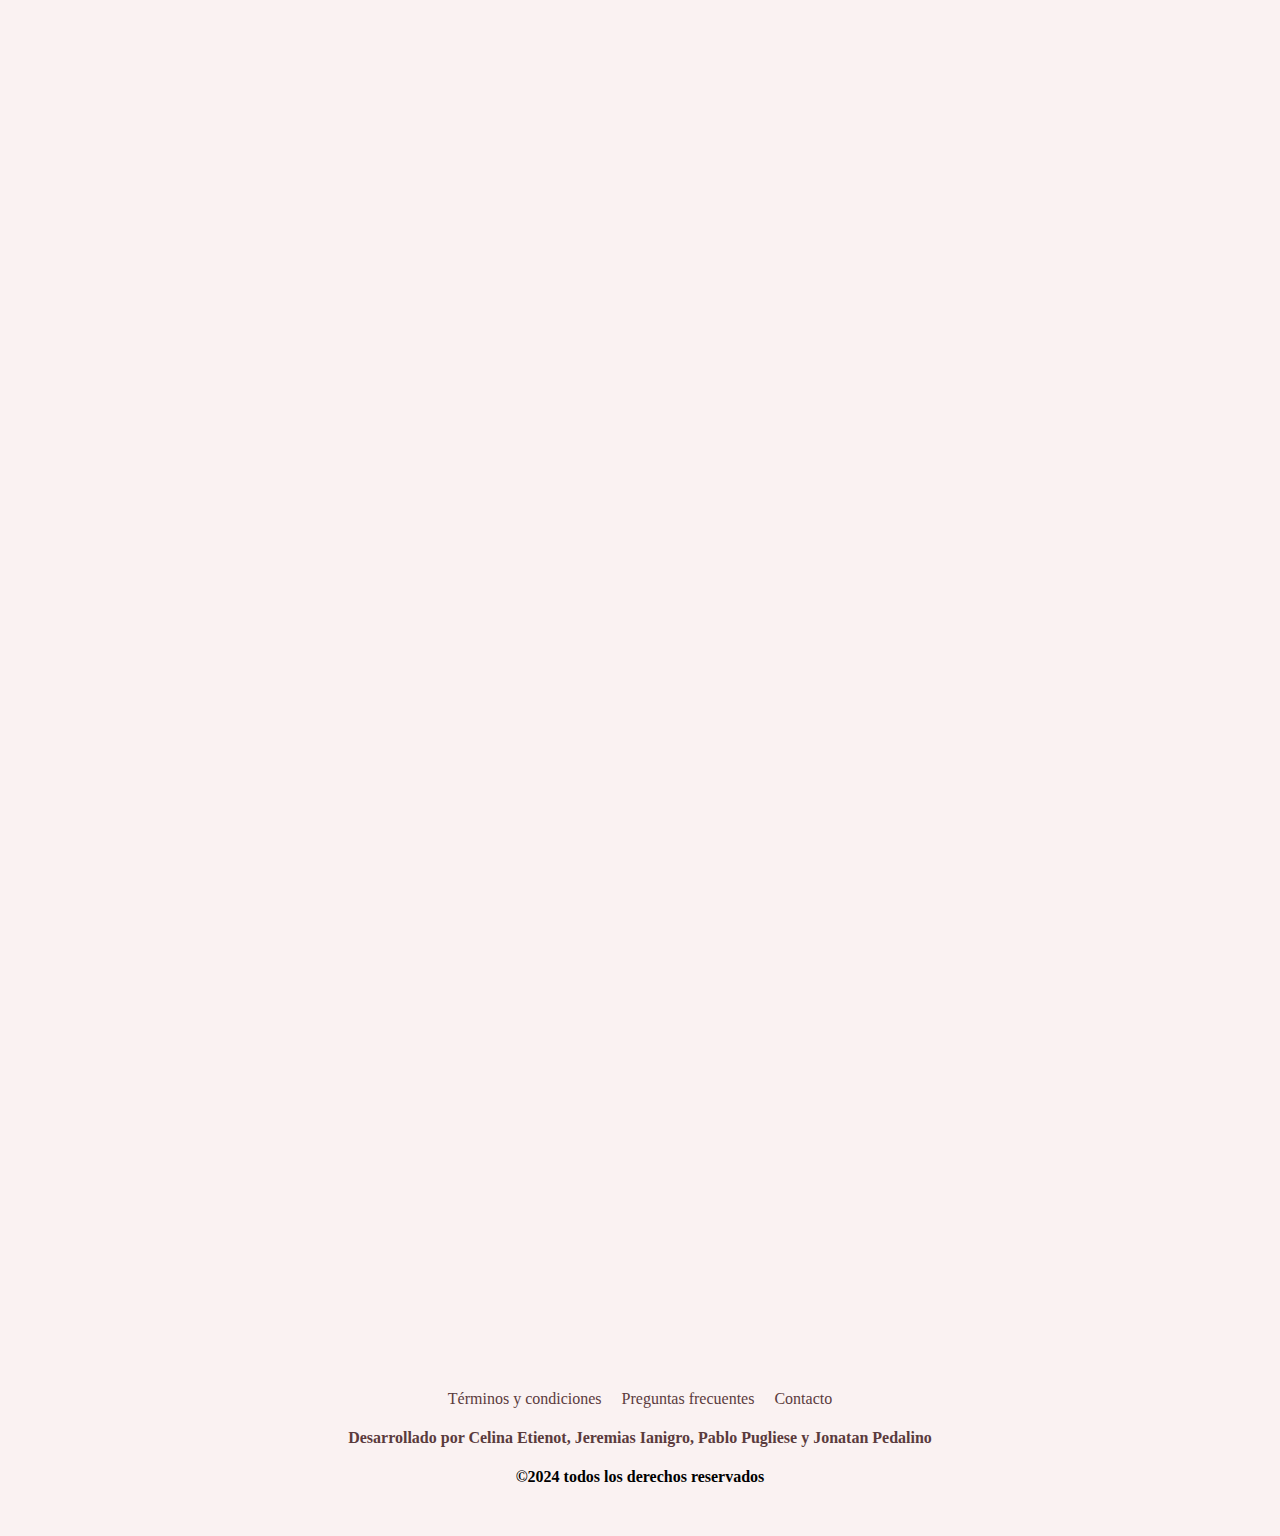
==== commit c5764005: "formulario de registro de pelis" ====
--- a/index.html
+++ b/index.html
@@ -7,7 +7,7 @@
     <link href="https://cdn.jsdelivr.net/npm/bootstrap@5.1.3/dist/css/bootstrap.min.css" rel="stylesheet"
         integrity="sha384-1BmE4kWBq78iYhFldvKuhfTAU6auU8tT94WrHftjDbrCEXSU1oBoqyl2QvZ6jIW3" crossorigin="anonymous">
 
-    <link rel="stylesheet" href="index.css">
+    <link rel="stylesheet" href="movies.css">
     <link rel="preconnect" href="https://fonts.googleapis.com">
     <link rel="preconnect" href="https://fonts.gstatic.com" crossorigin>
     <link href="https://fonts.googleapis.com/css2?family=IM+Fell+English+SC&            display=swap" rel="stylesheet">
@@ -23,13 +23,15 @@
         <div class="container">
             <div class="animate__animated animate__fadeInDown" id="Logotipo">
                 <img src="Img/logo.png" alt="Jane Austen" id="logo">
-                <a href="movies.html" id="titulo">Jane Austen - Fans</a>
+                <a href="index.html" id="titulo">Jane Austen - Fans</a>
             </div>
         </div>
         <Nav>
-            <a href="tendencias.html">Tendencias</a>
-            <a href="registrarse.html">Registrarse</a>
-            <a href="iniciar_sesion.html">Iniciar Sesión</a>
+            <a href="tendencias.html" target="_blank">Tendencias</a>
+            <a href="registrarse.html" target="_blank">Registrarse</a>
+            <a href="iniciar_sesion.html" target="_blank">Iniciar Sesión</a>
+            <a href="conexion_api.html" target="_blank">Conexion Api</a>
+            <a href="registro_pelis.html" target="_blank">Registro de Películas</a>
         </Nav>
     </Header>
     <main>
@@ -55,10 +57,8 @@
                     <div class="movie-details">
                         <img src="Img/amoryamistad.jpg" alt="Amor y Amistad">
                         <div class="movie-info">
-                            <a href="movie-296360.html">
-                                <h3>Amor y amistad</h3>
-                                <h3>2016</h3>
-                            </a>
+                            <h3>Amor y amistad</h3>
+                            <h3>2016</h3>
                         </div>
                     </div>
                 </div>
@@ -66,10 +66,8 @@
                     <div class="movie-details">
                         <img src="Img/sentidoy sensibilidad.jpg" alt="Sentido y sensibilidad">
                         <div class="movie-info">
-                            <a href="movie-4584.html">
-                                <h3>Sensatez y sentimiento</h3>
-                                <h3>1995</h3>
-                            </a>
+                            <h3>Sensatez y sentimiento</h3>
+                            <h3>1995</h3>
                         </div>
                     </div>
                 </div>
@@ -77,10 +75,8 @@
                     <div class="movie-details">
                         <img src="Img/001_m.jpg" alt="Orgullo y prejuicio">
                         <div class="movie-info">
-                            <a href="movie-4348.html">
-                                <h3>Orgullo y prejuicio</h3>
-                                <h3>2005</h3>
-                            </a>
+                            <h3>Orgullo y prejuicio</h3>
+                            <h3>2005</h3>
                         </div>
                     </div>
                 </div>
@@ -88,10 +84,8 @@
                     <div class="movie-details">
                         <img src="Img/emma.jpg" alt="Emma">
                         <div class="movie-info">
-                            <a href="movie-3573.html">
-                                <h3>Emma</h3>
-                                <h3>1996</h3>
-                            </a>
+                            <h3>Emma</h3>
+                            <h3>1996</h3>
                         </div>
                     </div>
                 </div>
@@ -99,10 +93,8 @@
                     <div class="movie-details">
                         <img src="Img/Mansfieldpark.jpg" alt="Mansfield Park">
                         <div class="movie-info">
-                            <a href="movie-10399.html">
-                                <h3>Mansfield Park</h3>
-                                <h3>1999</h3>
-                            </a>
+                            <h3>Mansfield Park</h3>
+                            <h3>1999</h3>
                         </div>
                     </div>
                 </div>
@@ -110,10 +102,8 @@
                     <div class="movie-details">
                         <img src="Img/persuasion.jpg" alt="Persuasión">
                         <div class="movie-info">
-                            <a href="movie-13949.html">
-                                <h3>Persuasión</h3>
-                                <h3>2007</h3>
-                            </a>
+                            <h3>Persuasión</h3>
+                            <h3>2007</h3>
                         </div>
                     </div>
                 </div>
@@ -121,10 +111,8 @@
                     <div class="movie-details">
                         <img src="Img/Northgerabbey.jpg" alt="Northanger Abbey">
                         <div class="movie-info">
-                            <a href="movie-18093.html">
-                                <h3>Northanger Abbey</h3>
-                                <h3>2007</h3>
-                            </a>
+                            <h3>Northanger Abbey</h3>
+                            <h3>2007</h3>
                         </div>
                     </div>
                 </div>
@@ -132,10 +120,8 @@
                     <div class="movie-details">
                         <img src="Img/mujercitas.jpg" alt="Mujercitas">
                         <div class="movie-info">
-                            <a href="movie-331482.html">
-                                <h3>Mujercitas</h3>
-                                <h3>2019</h3>
-                            </a>
+                            <h3>Mujercitas</h3>
+                            <h3>2019</h3>
                         </div>
                     </div>
                 </div>
@@ -143,10 +129,8 @@
                     <div class="movie-details">
                         <img src="Img/missjulie.jpg" alt="Miss Julie">
                         <div class="movie-info">
-                            <a href="movie-230266.html">
-                                <h3>Miss Julie</h3>
-                                <h3>2014</h3>
-                            </a>
+                            <h3>Miss Julie</h3>
+                            <h3>2014</h3>
                         </div>
                     </div>
                 </div>
@@ -154,10 +138,8 @@
                     <div class="movie-details">
                         <img src="Img/lejosmundanalruido.jpg" alt="Lejos del mundanal ruido">
                         <div class="movie-info">
-                            <a href="movie-250734.html">
                             <h3>Lejos del mundanal ruido</h3>
                             <h3>2015</h3>
-                        </a>
                         </div>
                     </div>
                 </div>
@@ -258,7 +240,7 @@
             <a href="contacto.html">Contacto</a>
         </Nav>
         <div>
-            <h4 id="equipo">Desarrollado por Celina Etienot, Jeremias Ianigro y Pablo Pugliese</h4>
+            <h4 id="equipo">Desarrollado por Celina Etienot, Jeremias Ianigro, Pablo Pugliese y Jonatan Pedalino</h4>
             <h4>©2024 todos los derechos reservados</h4>
         </div>
     </footer>
--- a/movies.css
+++ b/movies.css
@@ -0,0 +1,276 @@
+body {
+    font-family: "IM Fell English SC", serif;
+    background-color: #f9f4f3;
+    margin: 0;
+    padding: 0;
+}
+h1 {
+    color: #ffffff;
+    font-size: 3em;
+}
+h2{
+    color:#5a3b3d;
+    font-size: 2em;
+}
+
+h3 {
+    color: #ffffff;
+    font-size: 2em;
+}
+
+
+header {
+    background-color: #f6e6e3;
+    padding: 10px;
+    text-align: center;
+    width: 100%;
+    position: fixed;
+    z-index: 9999;
+}
+footer {
+    text-align: center;
+    margin-bottom: 50px;
+    
+}
+#logo{
+    width: 2.5%;
+    font-size: 1.5em;
+    
+}
+#logo1{
+    width: 2.5%;
+    font-size: 1.5em;
+    align-items: flex-end;
+     
+}
+a {
+    text-decoration: none;
+    color: #5a3b3d;
+    margin: 0.5em;
+}
+
+main {
+    padding: 20px;
+    
+}
+
+.fondo {
+    margin-top:80px;
+    background-image: url('Img/fondo3.jpeg');
+    background-size: cover; 
+    background-position: center; 
+    color: white; 
+    text-align: center; 
+    padding: 50px; 
+}
+.fondo a {
+    color: white;
+}
+
+
+.fondo-series {
+    padding: 30px;
+    display: flex;
+    justify-content: space-between; 
+    background-color: rgba(255, 255, 255, 0.7);
+    border-radius: 5px;
+    margin: 20px 80px;
+}
+
+.container-carrusel {
+    width: 30%; 
+    margin: 10px; 
+}
+.movie-list {
+    display: flex;
+    flex-wrap: wrap;
+    gap: 20px;
+    justify-content: center;
+}
+.movie {
+    width: 20%;
+    border: 1px solid #ccc;
+    padding: 10px;
+    border-radius: 5px;
+    background-color: #f9f9f9;
+    position: relative;
+    }
+    
+.movie-info {
+    display: none;
+    position: absolute;
+    top: 0;
+    left: 0;
+    width: 100%;
+    height: 100%;
+    background-color: rgba(230, 210, 210, 0.822);
+    padding: 10px;
+    border-radius: 5px;
+    }
+
+.movie:hover .movie-info {
+    display: flex;
+    flex-direction: column;
+    align-items: center;
+    justify-content: center;
+}
+.movie img {
+    width: 100%;
+    height: auto;
+    display: block;
+    margin-bottom: 10px;
+}
+.movie-info h3 {
+    margin: 0;
+    color: #5a3b3d;
+    font-size: 1.5em;
+    text-align: center
+}
+.movie-info h3 {
+    margin: 10px;
+    color: #5a3b3d;
+    font-size: 1.5em;
+    text-align: center
+}
+body {
+    font-family: "IM Fell English SC", serif;
+    background-color: rgba(248, 237, 237, 0.726);
+    margin: 0;
+    padding: 0;
+}
+
+#logo{
+    width: 2.5%;
+    font-size: 1.5em;
+    ;
+}
+a {
+    text-decoration: none;
+    color: #5a3b3d;
+    margin: 0.5em;
+}
+
+main {
+    padding: 20px;
+    
+}
+
+.fondo a {
+    color: white;
+}
+
+section {
+    margin-bottom: 30px;
+}
+
+
+nav ul {
+    list-style-type: none;
+    padding: 0;
+}
+
+.navbar {
+    overflow: hidden;
+    background-color: #f6e6e3;
+}
+
+.navbar a {
+    float: left;
+    display: block;
+    color: #5a3b3d;
+    text-align: center;
+    padding: 14px 16px;
+    text-decoration: none;
+}
+
+.navbar a:hover {
+    background-color: #d7c2bf;
+    color: #fff;
+}
+
+.botonBuscador {
+    background-color: #5a3b3d;
+    color: white;
+    padding: 8px 20px;
+    border: none;
+    border-radius: 4px;
+    cursor: pointer;
+}
+
+.botonBuscador:hover {
+    background-color: #2f1c1e;
+}
+
+.inputBuscador {
+    width: 60%;
+    padding: 12px 20px;
+    margin: 8px 0;
+    display: inline-block;
+    border: 1px solid #ccc;
+    border-radius: 4px;
+    box-sizing: border-box;
+}
+
+
+nav ul {
+    list-style-type: none;
+    padding: 0;
+}
+
+.navbar {
+    overflow: hidden;
+    background-color: #f6e6e3;
+}
+
+.navbar a {
+    float: left;
+    display: block;
+    color: #5a3b3d;
+    text-align: center;
+    padding: 14px 16px;
+    text-decoration: none;
+}
+
+.navbar a:hover {
+    background-color: #d7c2bf;
+    color: #fff;
+}
+
+.botonBuscador {
+    background-color: #5a3b3d;
+    color: white;
+    padding: 8px 20px;
+    border: none;
+    border-radius: 4px;
+    cursor: pointer;
+}
+
+.botonBuscador:hover {
+    background-color: #2f1c1e;
+}
+
+.inputBuscador {
+    width: 60%;
+    padding: 12px 20px;
+    margin: 8px 0;
+    display: inline-block;
+    border: 1px solid #ccc;
+    border-radius: 4px;
+    box-sizing: border-box;
+}
+
+#equipo{
+    color: #5a3b3d;
+}
+.fondo h1 {
+    margin: 50px;
+}
+.fondo h2 {
+    margin: 10px;
+}
+.fondo h3 {
+    margin: 50px;
+}
+section {
+    margin-bottom: 60px;
+    }
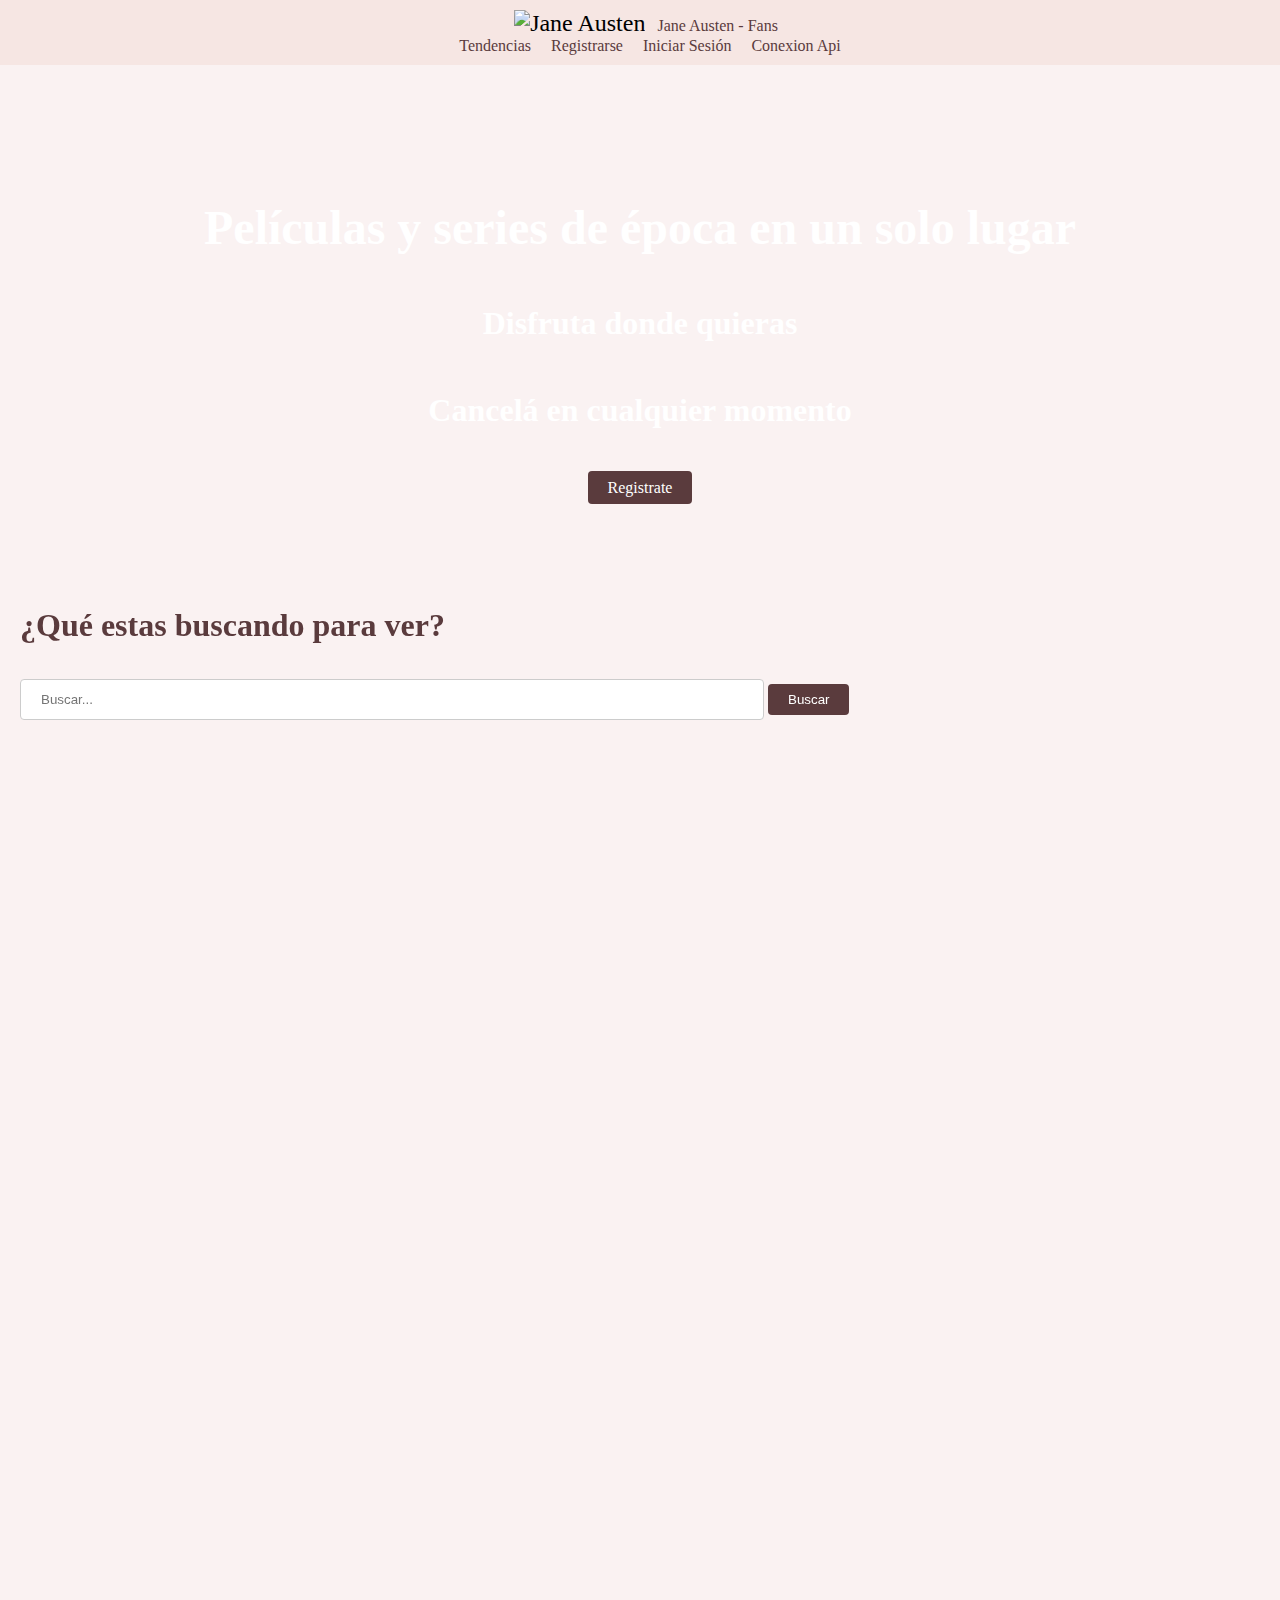
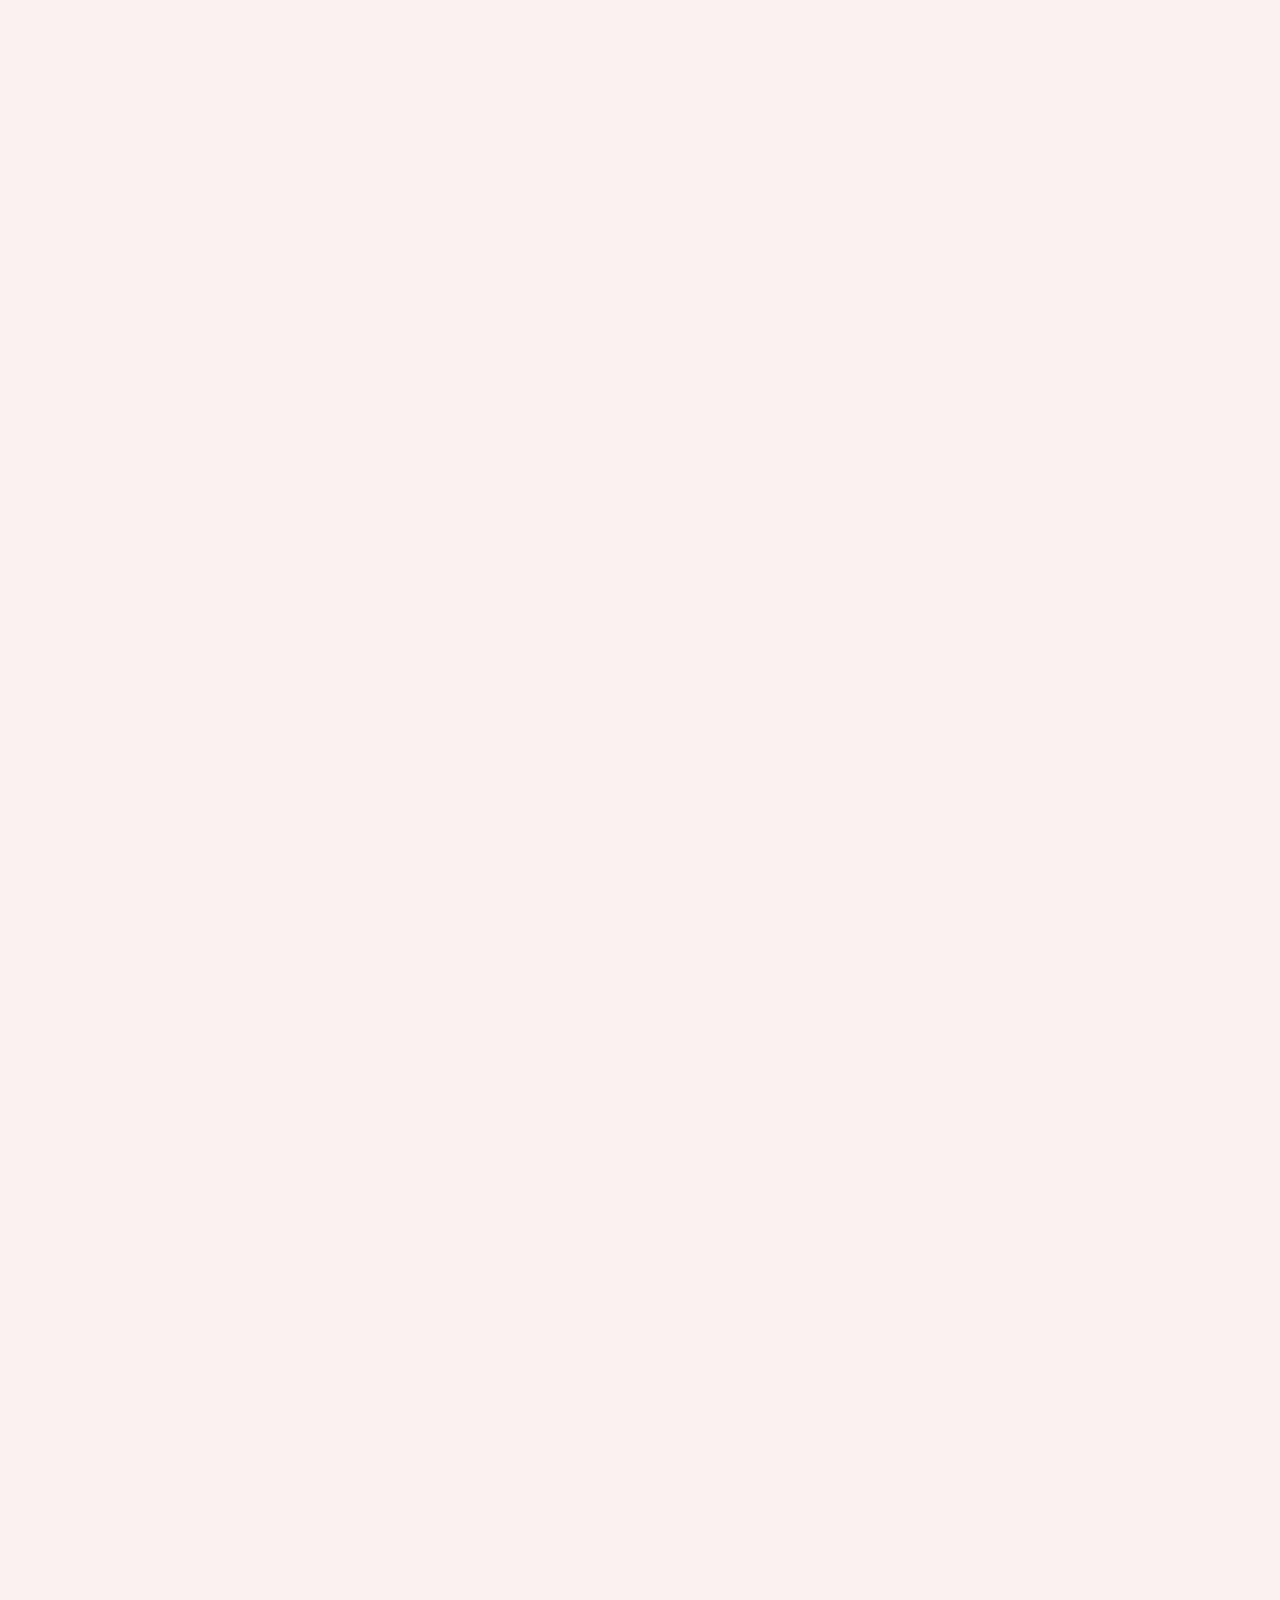
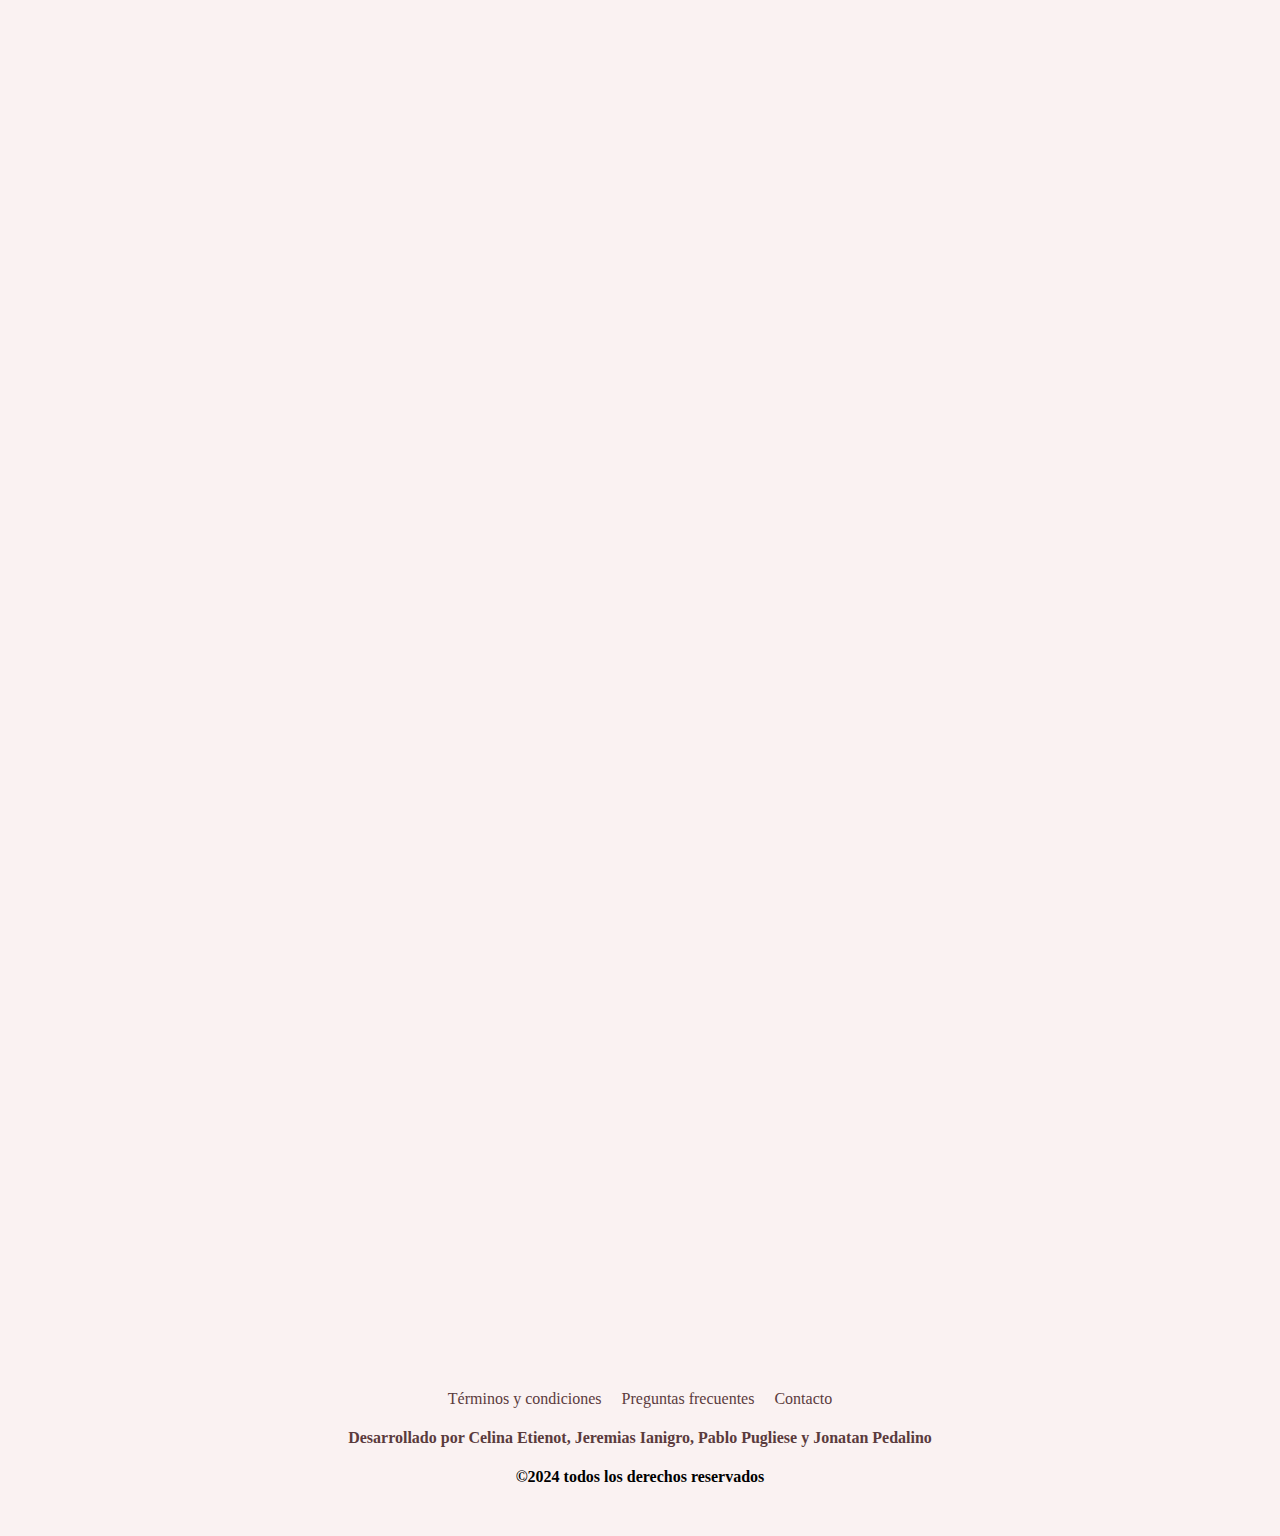
==== commit 6c532910: "hacemos la base de datos en webhost" ====
--- a/index.html
+++ b/index.html
@@ -28,10 +28,9 @@
         </div>
         <Nav>
             <a href="tendencias.html" target="_blank">Tendencias</a>
-            <a href="registrarse.html" target="_blank">Registrarse</a>
+            <a href="registro_usuario.html" target="_blank">Registrarse</a>
             <a href="iniciar_sesion.html" target="_blank">Iniciar Sesión</a>
             <a href="conexion_api.html" target="_blank">Conexion Api</a>
-            <a href="registro_pelis.html" target="_blank">Registro de Películas</a>
         </Nav>
     </Header>
     <main>
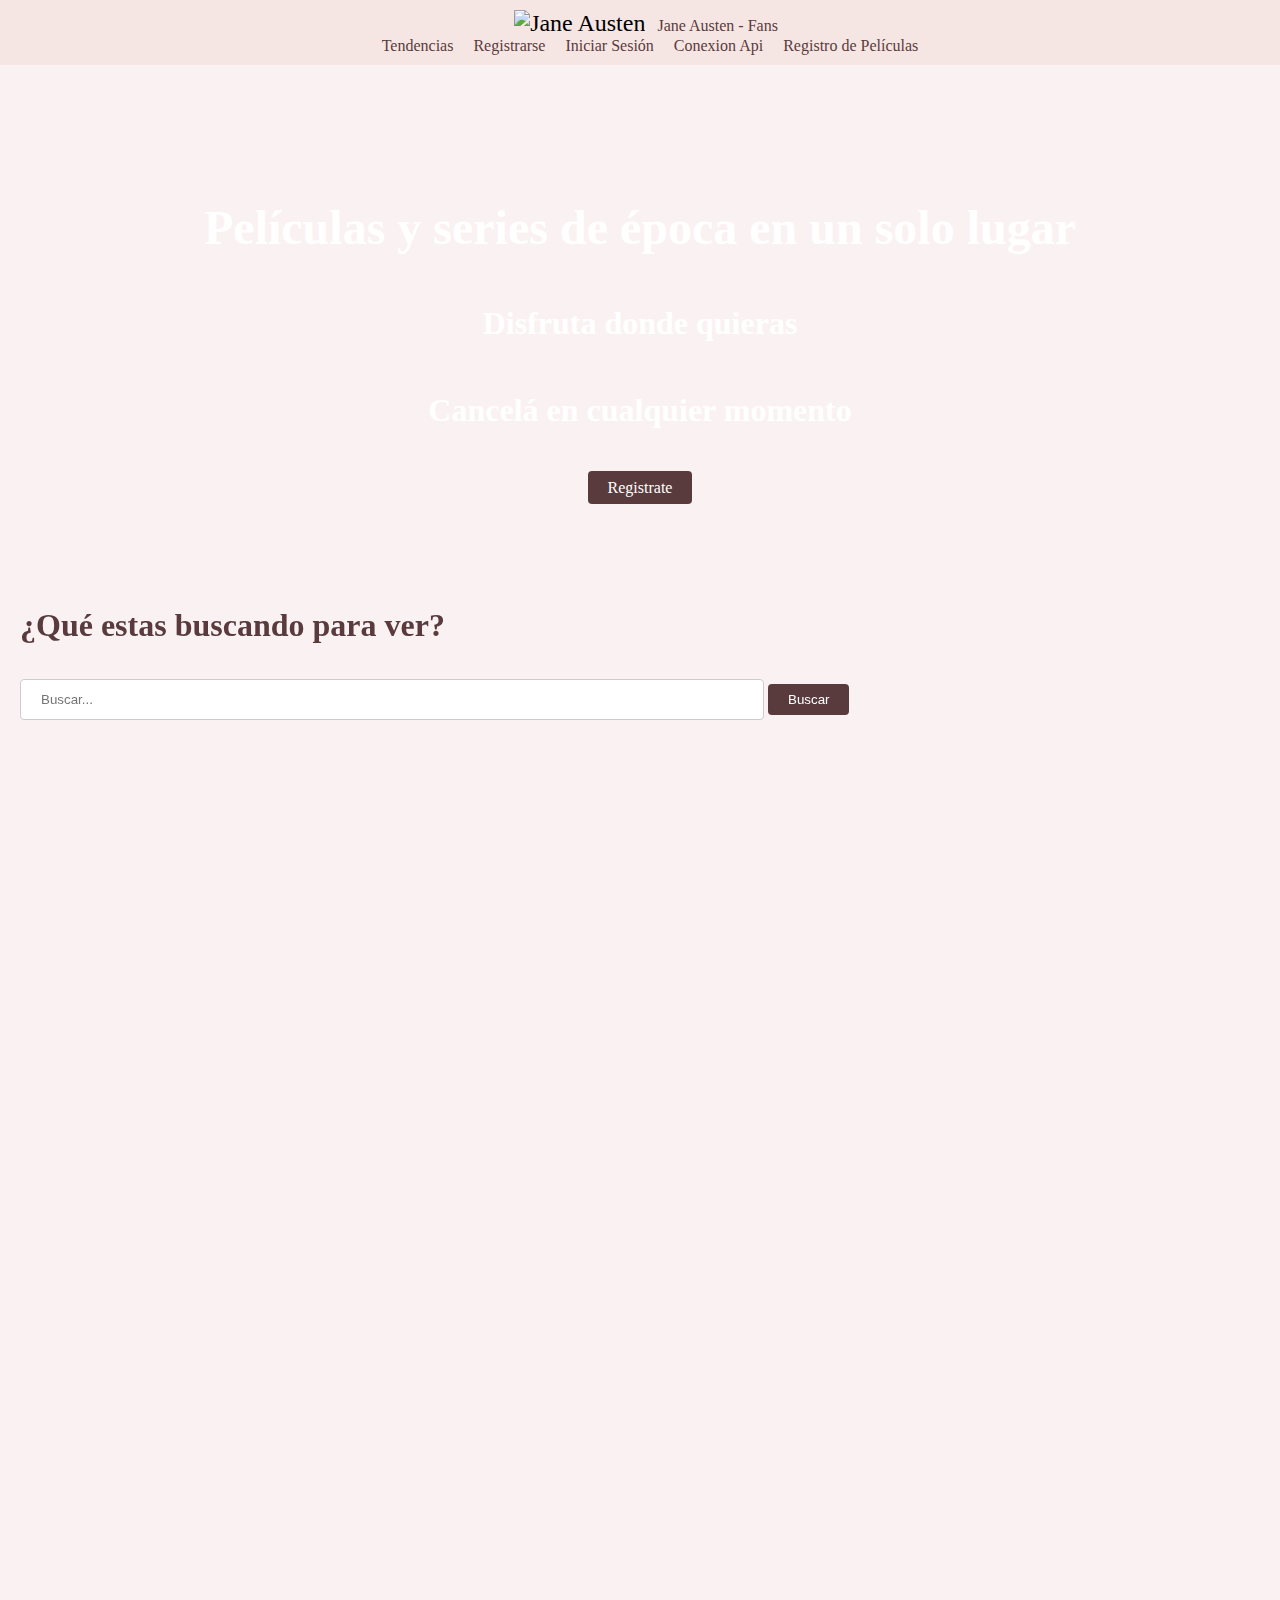
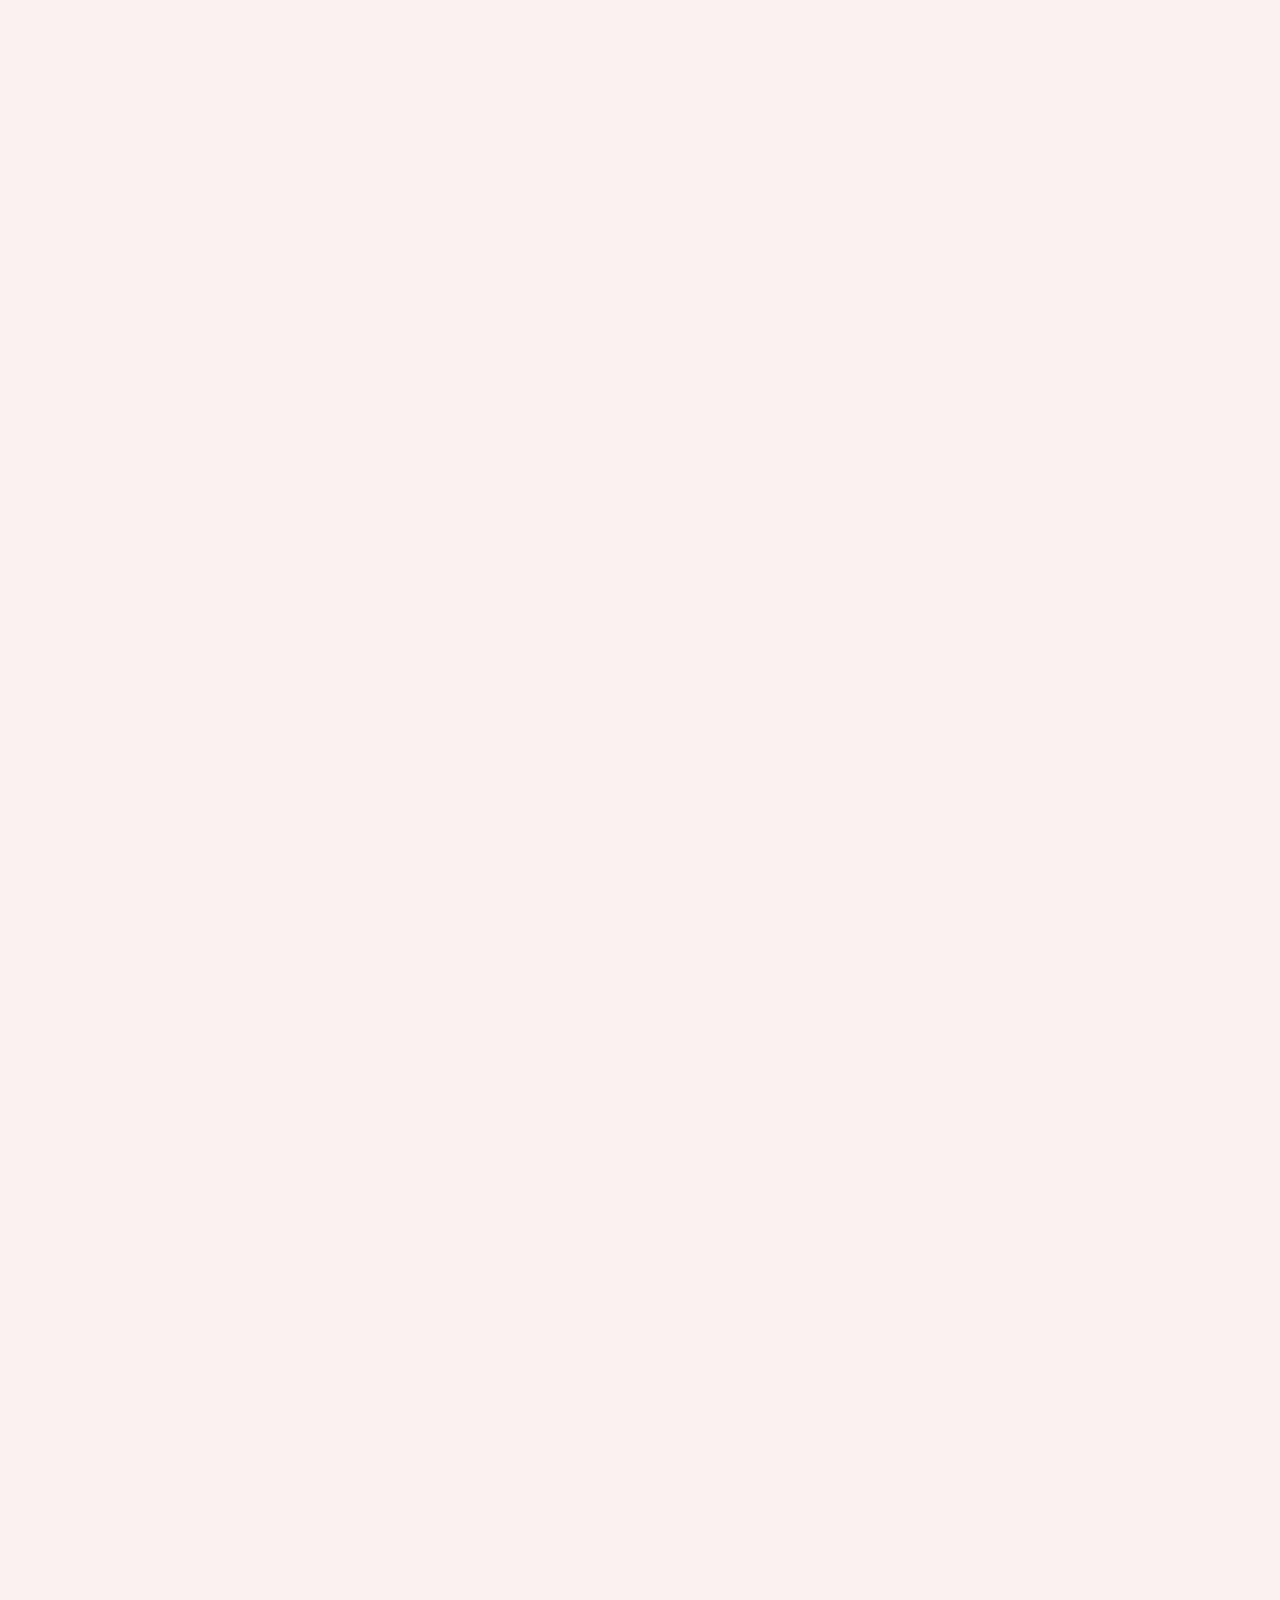
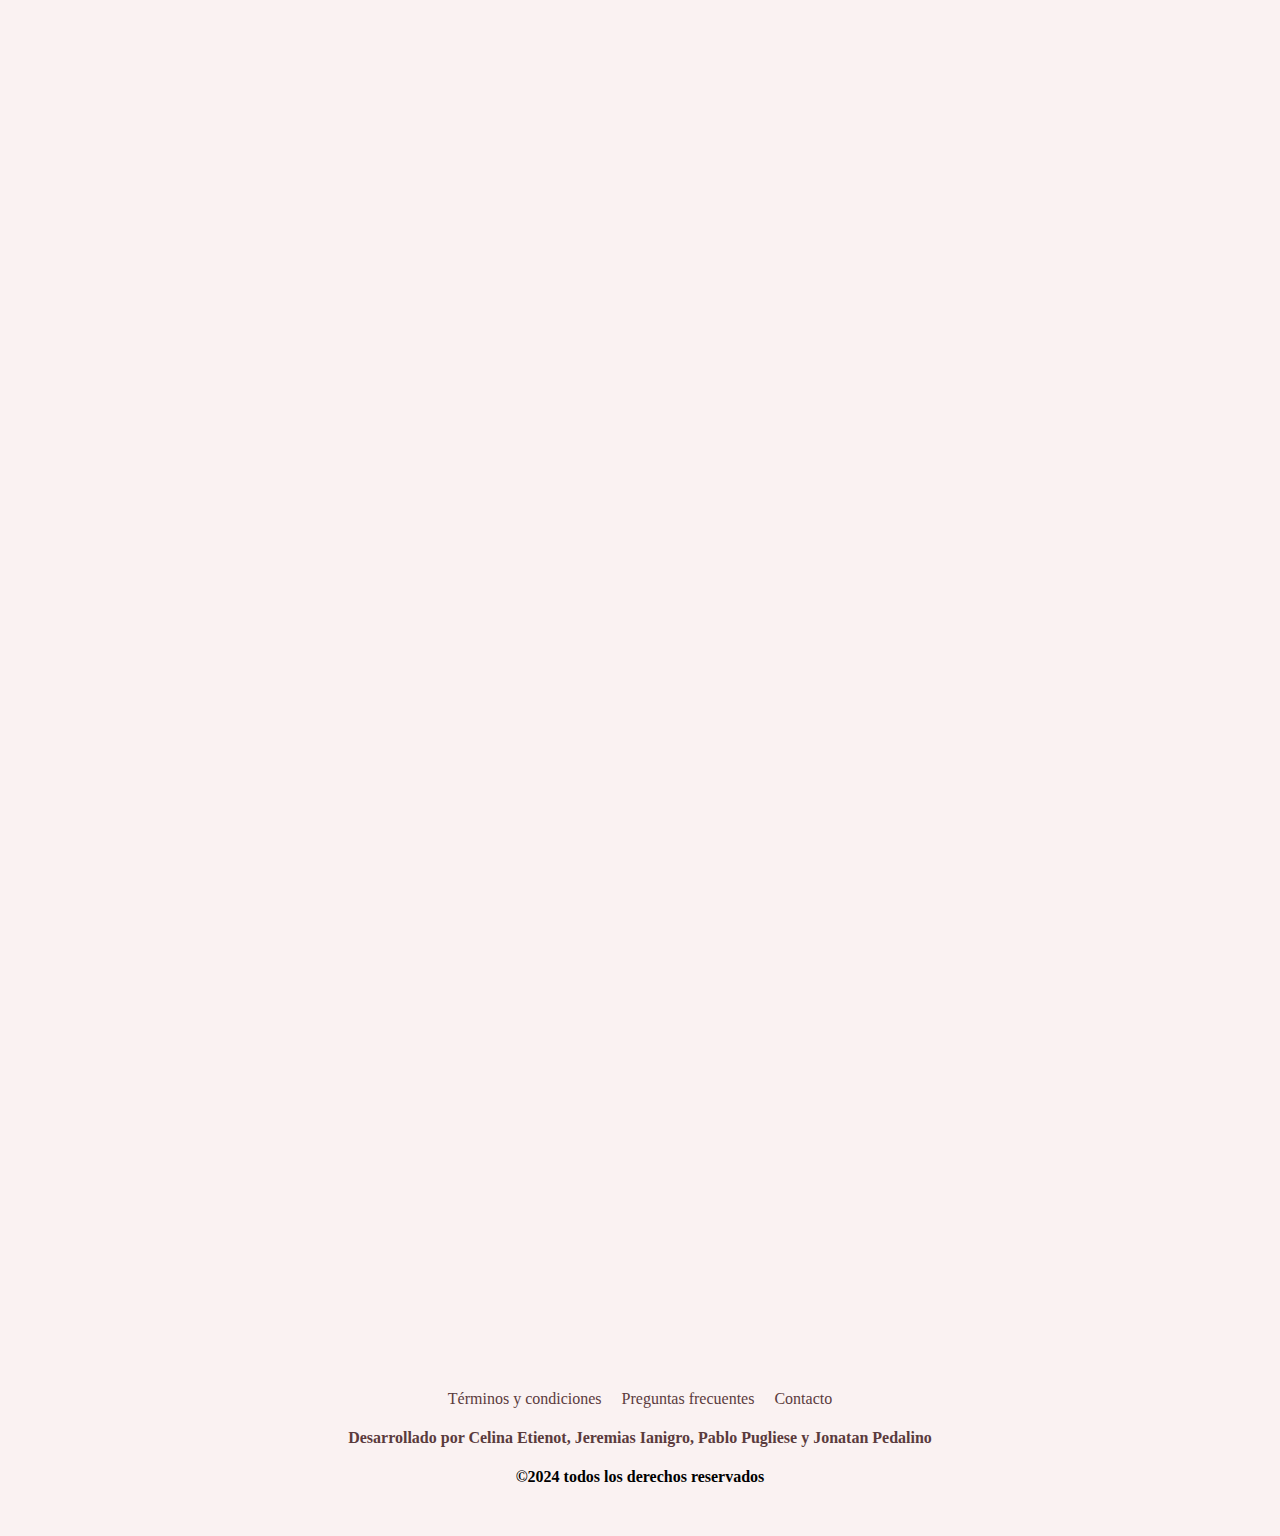
==== commit 213ef837: "celina php" ====
--- a/index.html
+++ b/index.html
@@ -28,9 +28,10 @@
         </div>
         <Nav>
             <a href="tendencias.html" target="_blank">Tendencias</a>
-            <a href="registro_usuario.html" target="_blank">Registrarse</a>
+            <a href="registrarse.html" target="_blank">Registrarse</a>
             <a href="iniciar_sesion.html" target="_blank">Iniciar Sesión</a>
             <a href="conexion_api.html" target="_blank">Conexion Api</a>
+            <a href="registro_pelis.html" target="_blank">Registro de Películas</a>
         </Nav>
     </Header>
     <main>
@@ -155,14 +156,16 @@
                     <div id="carouselExampleFade" class="carousel slide carousel-fade" data-bs-ride="carousel">
                         <div class="carousel-inner">
                             <div class="carousel-item active">
-                                <img src="./Img/Howards_end.jpg" class="d-block w-100" alt="Howards End">
-                            </div>
-                            <div class="carousel-item">
-                                <img src="./Img/Sanditon.jpg" class="d-block w-100" alt="Sanditon">
-                            </div>
-                            <div class="carousel-item">
-                                <img src="./Img/Sentido_y_sensibilidad_Miniserie.jpg" class="d-block w-100"
-                                    alt="Sentido y sensibilidad">
+                                <a href="series.php"><img src="./Img/Howards_end.jpg" class="d-block w-100"
+                                        alt="Howards End"></a>
+                            </div>
+                            <div class="carousel-item">
+                                <a href="series.php"><img src="./Img/Sanditon.jpg" class="d-block w-100"
+                                        alt="Sanditon"></a>
+                            </div>
+                            <div class="carousel-item">
+                                <a href="series.php"><img src="./Img/Sentido_y_sensibilidad_Miniserie.jpg"
+                                        class="d-block w-100" alt="Sentido y sensibilidad"></a>
                             </div>
                         </div>
                         <button class="carousel-control-prev" type="button" data-bs-target="#carouselExampleFade"
@@ -181,13 +184,17 @@
                     <div id="carouselExampleFade2" class="carousel slide carousel-fade" data-bs-ride="carousel">
                         <div class="carousel-inner">
                             <div class="carousel-item active">
-                                <img src="./Img/Downtown_Abbey.jpg" class="d-block w-100" alt="Downtown Abbey">
-                            </div>
-                            <div class="carousel-item">
-                                <img src="./Img/serieJaneEyre.jpg" class="d-block w-100" alt="Jane eyre">
-                            </div>
-                            <div class="carousel-item">
-                                <img src="./Img/serieEmma.jpg" class="d-block w-100" alt="Emma">
+                                <a href="series.php">
+                                    <img src="./Img/Downtown_Abbey.jpg" class="d-block w-100" alt="Downtown Abbey">
+                                </a>
+                            </div>
+                            <div class="carousel-item">
+                                <a href="series.php"><img src="./Img/serieJaneEyre.jpg" class="d-block w-100"
+                                        alt="Jane eyre"></a>
+                            </div>
+                            <div class="carousel-item">
+                                <a href="series.php"><img src="./Img/serieEmma.jpg" class="d-block w-100"
+                                        alt="Emma"></a>
                             </div>
                         </div>
                         <button class="carousel-control-prev" type="button" data-bs-target="#carouselExampleFade2"
@@ -207,13 +214,13 @@
                     <div id="carouselExampleFade1" class="carousel slide carousel-fade" data-bs-ride="carousel">
                         <div class="carousel-inner">
                             <div class="carousel-item active">
-                                <img src="./Img/Crandford.jpg" class="d-block w-100" alt="Crandford">
-                            </div>
-                            <div class="carousel-item">
-                                <img src="./Img/Belgravia.jpg" class="d-block w-100" alt="Belgravia">
-                            </div>
-                            <div class="carousel-item">
-                                <img src="./Img/Poldrakjpg.jpg" class="d-block w-100" alt="Poldark">
+                                <a href="series.php"><img src="./Img/Crandford.jpg" class="d-block w-100" alt="Crandford"></a>
+                            </div>
+                            <div class="carousel-item">
+                                <a href="series.php"><img src="./Img/Belgravia.jpg" class="d-block w-100" alt="Belgravia"></a>
+                            </div>
+                            <div class="carousel-item">
+                                <a href="series.php"><img src="./Img/Poldrakjpg.jpg" class="d-block w-100" alt="Poldark"></a>
                             </div>
                         </div>
                         <button class="carousel-control-prev" type="button" data-bs-target="#carouselExampleFade1"
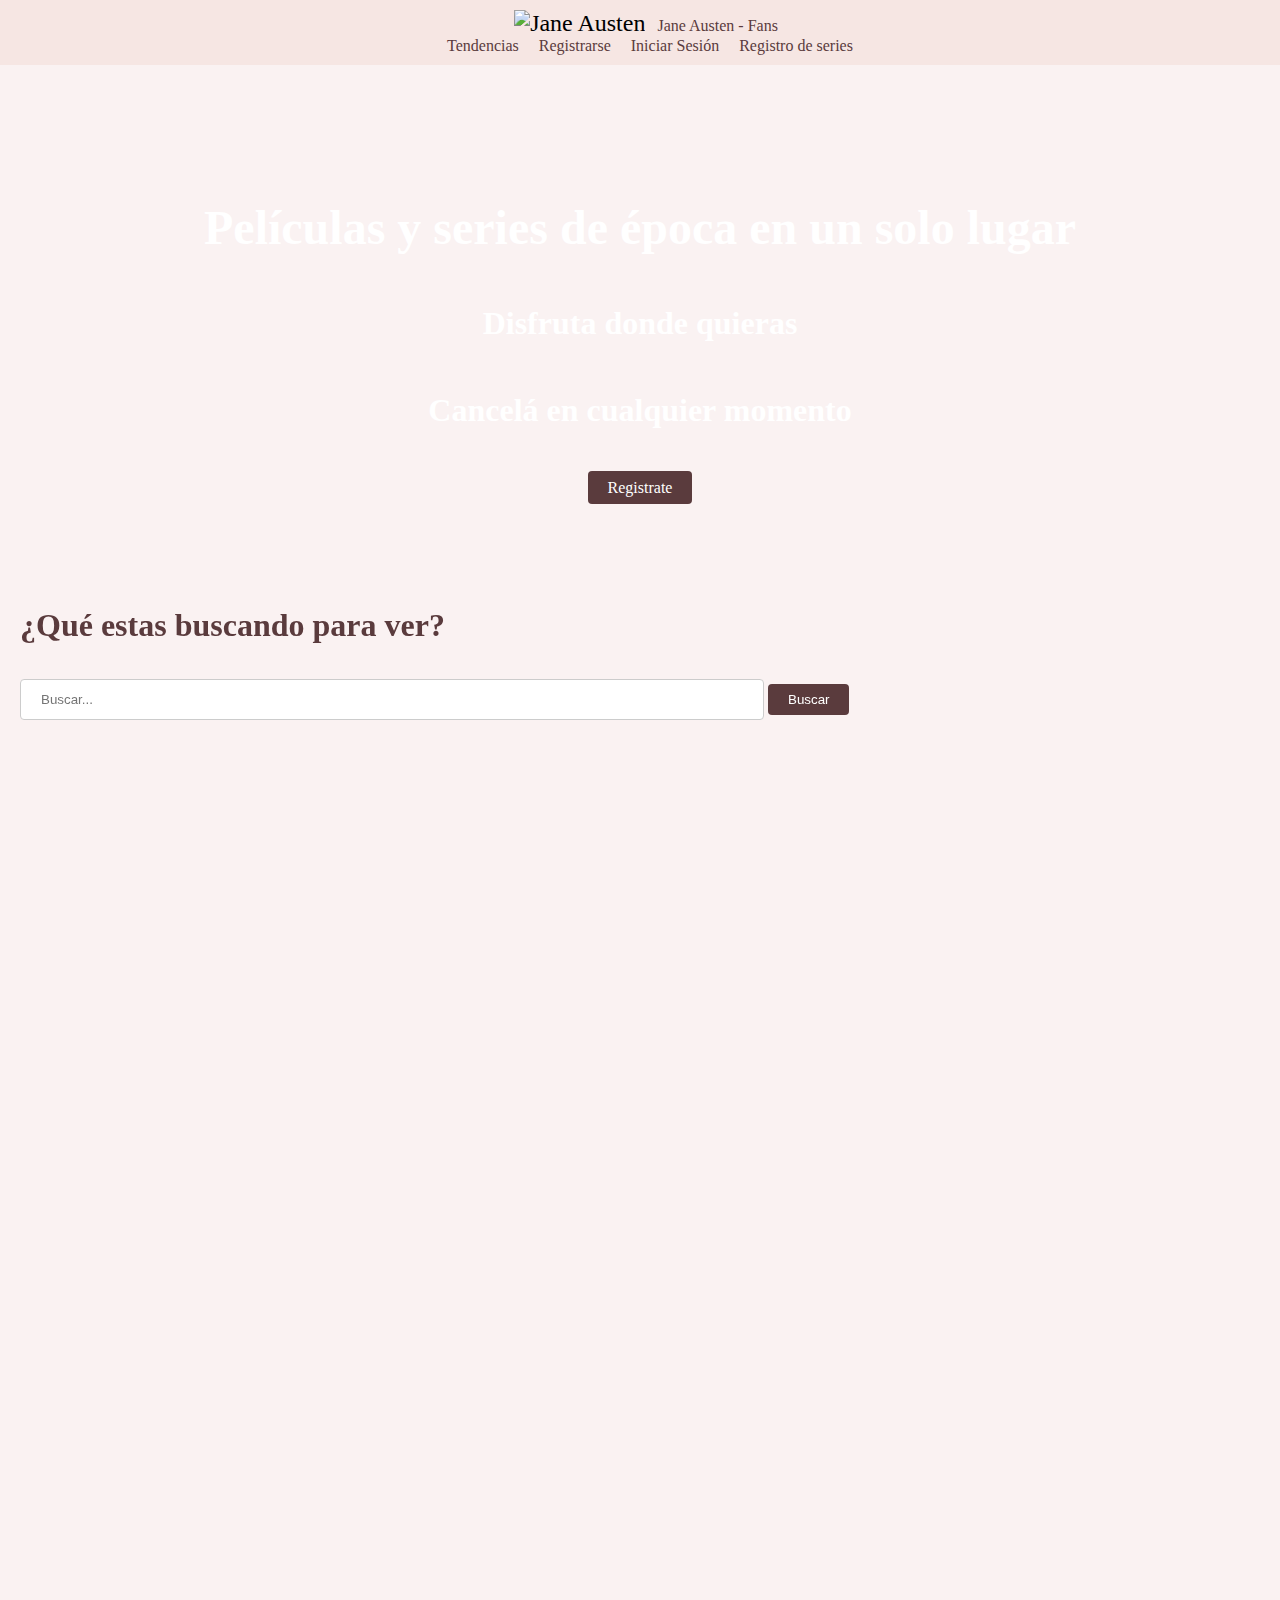
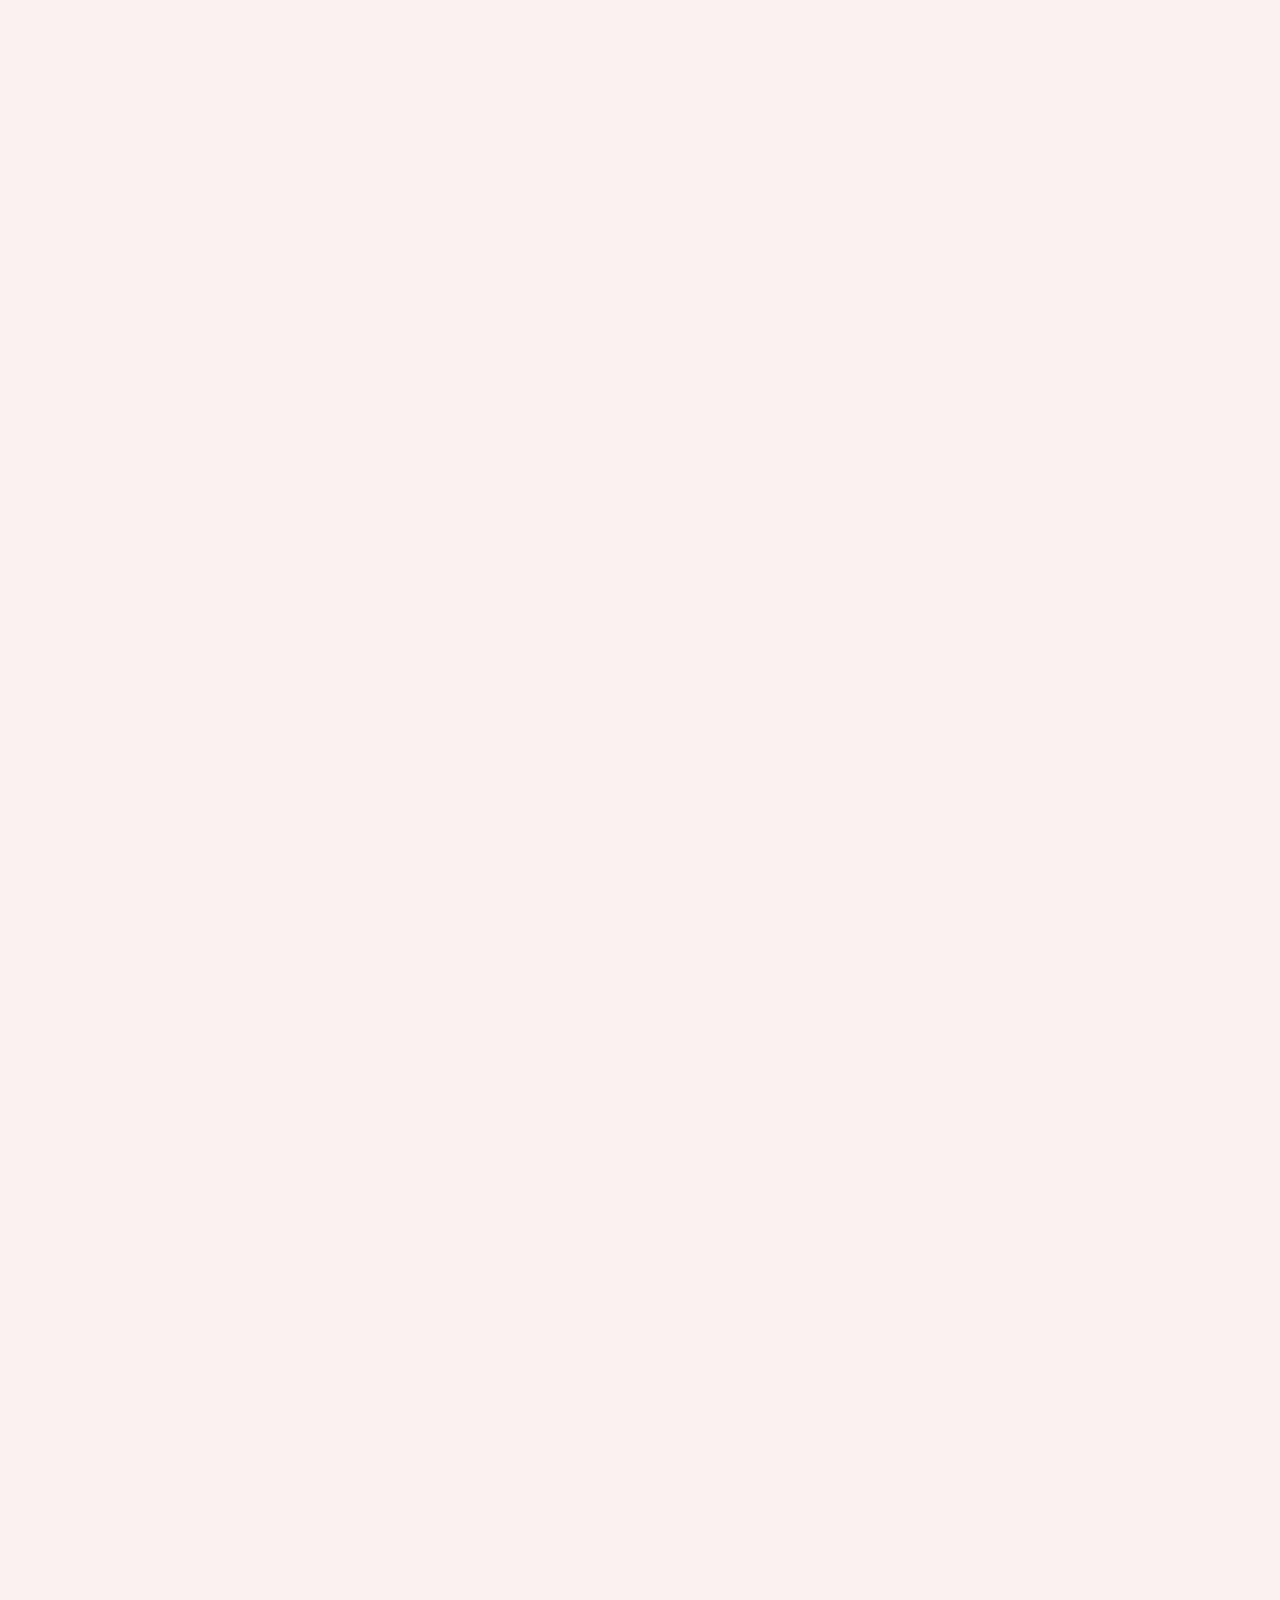
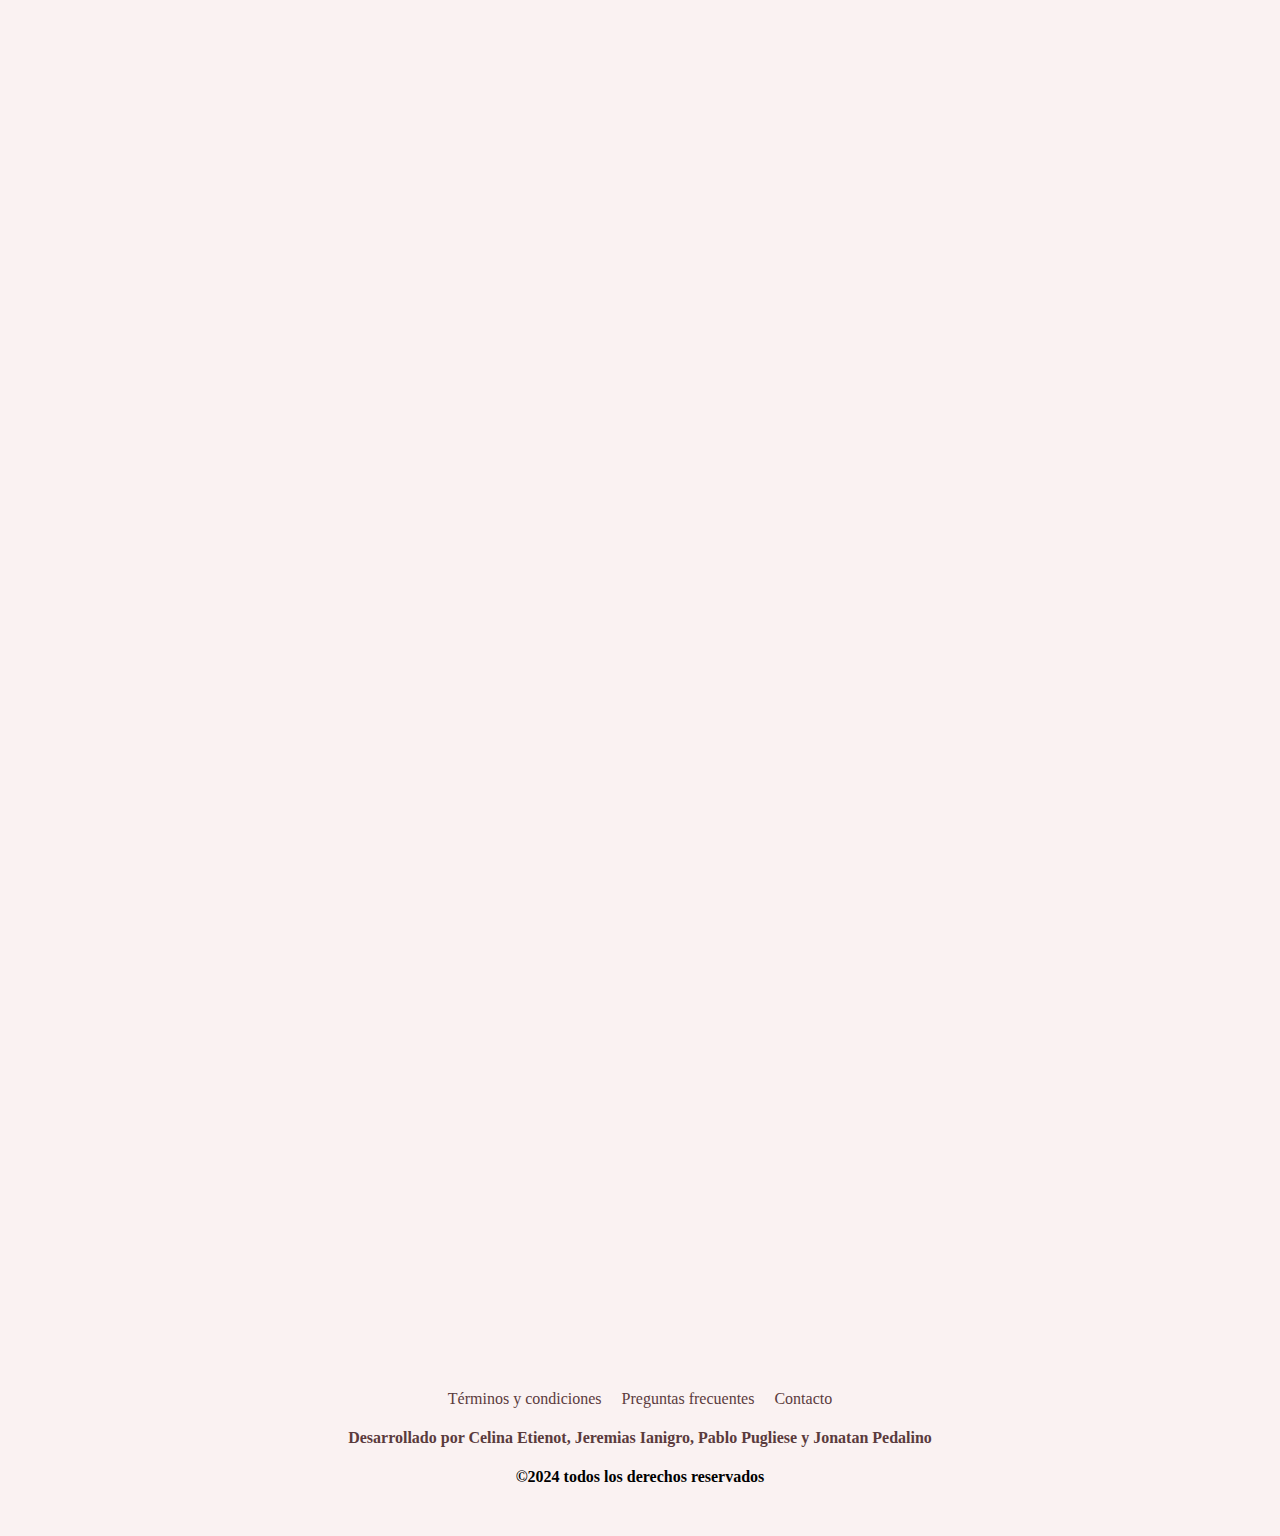
==== commit 7b599326: "agregado funcion eliminar" ====
--- a/index.html
+++ b/index.html
@@ -27,11 +27,10 @@
             </div>
         </div>
         <Nav>
-            <a href="tendencias.html" target="_blank">Tendencias</a>
-            <a href="registrarse.html" target="_blank">Registrarse</a>
-            <a href="iniciar_sesion.html" target="_blank">Iniciar Sesión</a>
-            <a href="conexion_api.html" target="_blank">Conexion Api</a>
-            <a href="registro_pelis.html" target="_blank">Registro de Películas</a>
+            <a href="conexion_api.html">Tendencias</a>
+            <a href="registrarse.html">Registrarse</a>
+            <a href="iniciar_sesion.html">Iniciar Sesión</a>
+            <a href="registro_series.html">Registro de series</a>
         </Nav>
     </Header>
     <main>
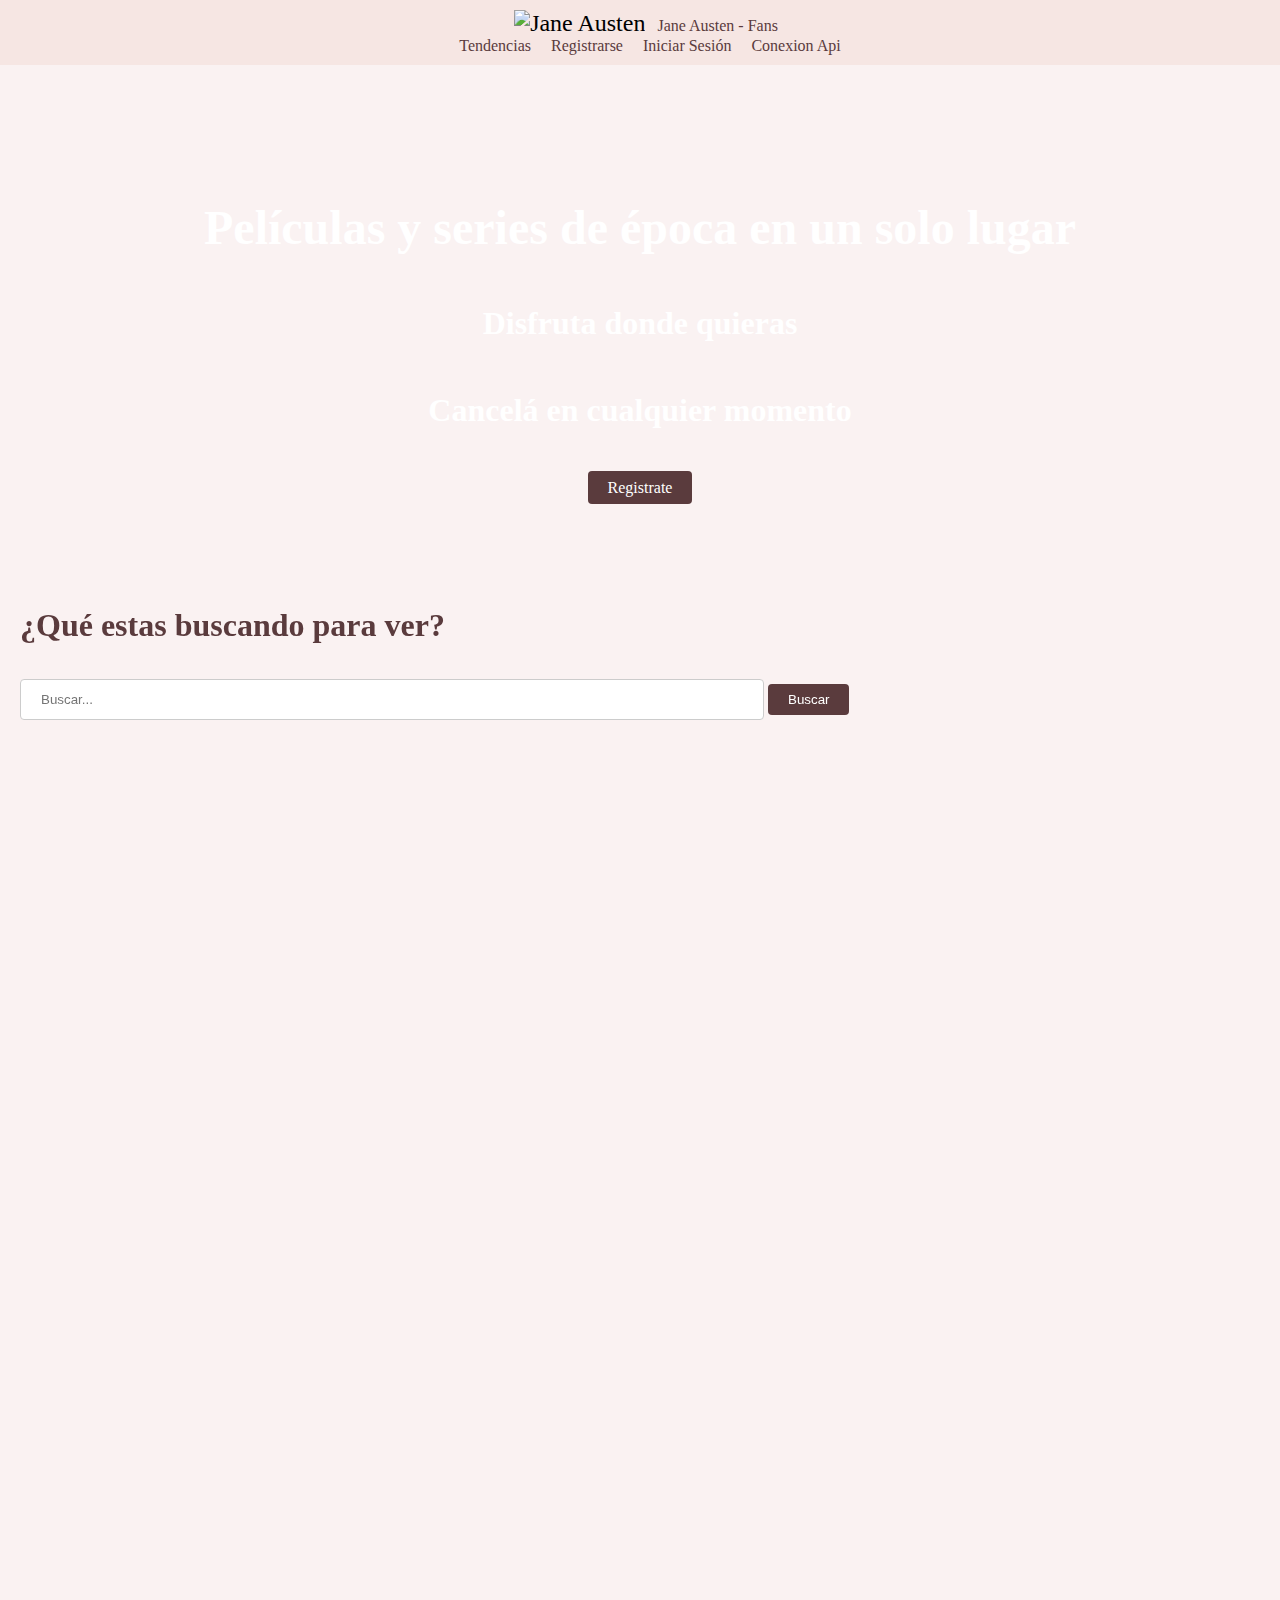
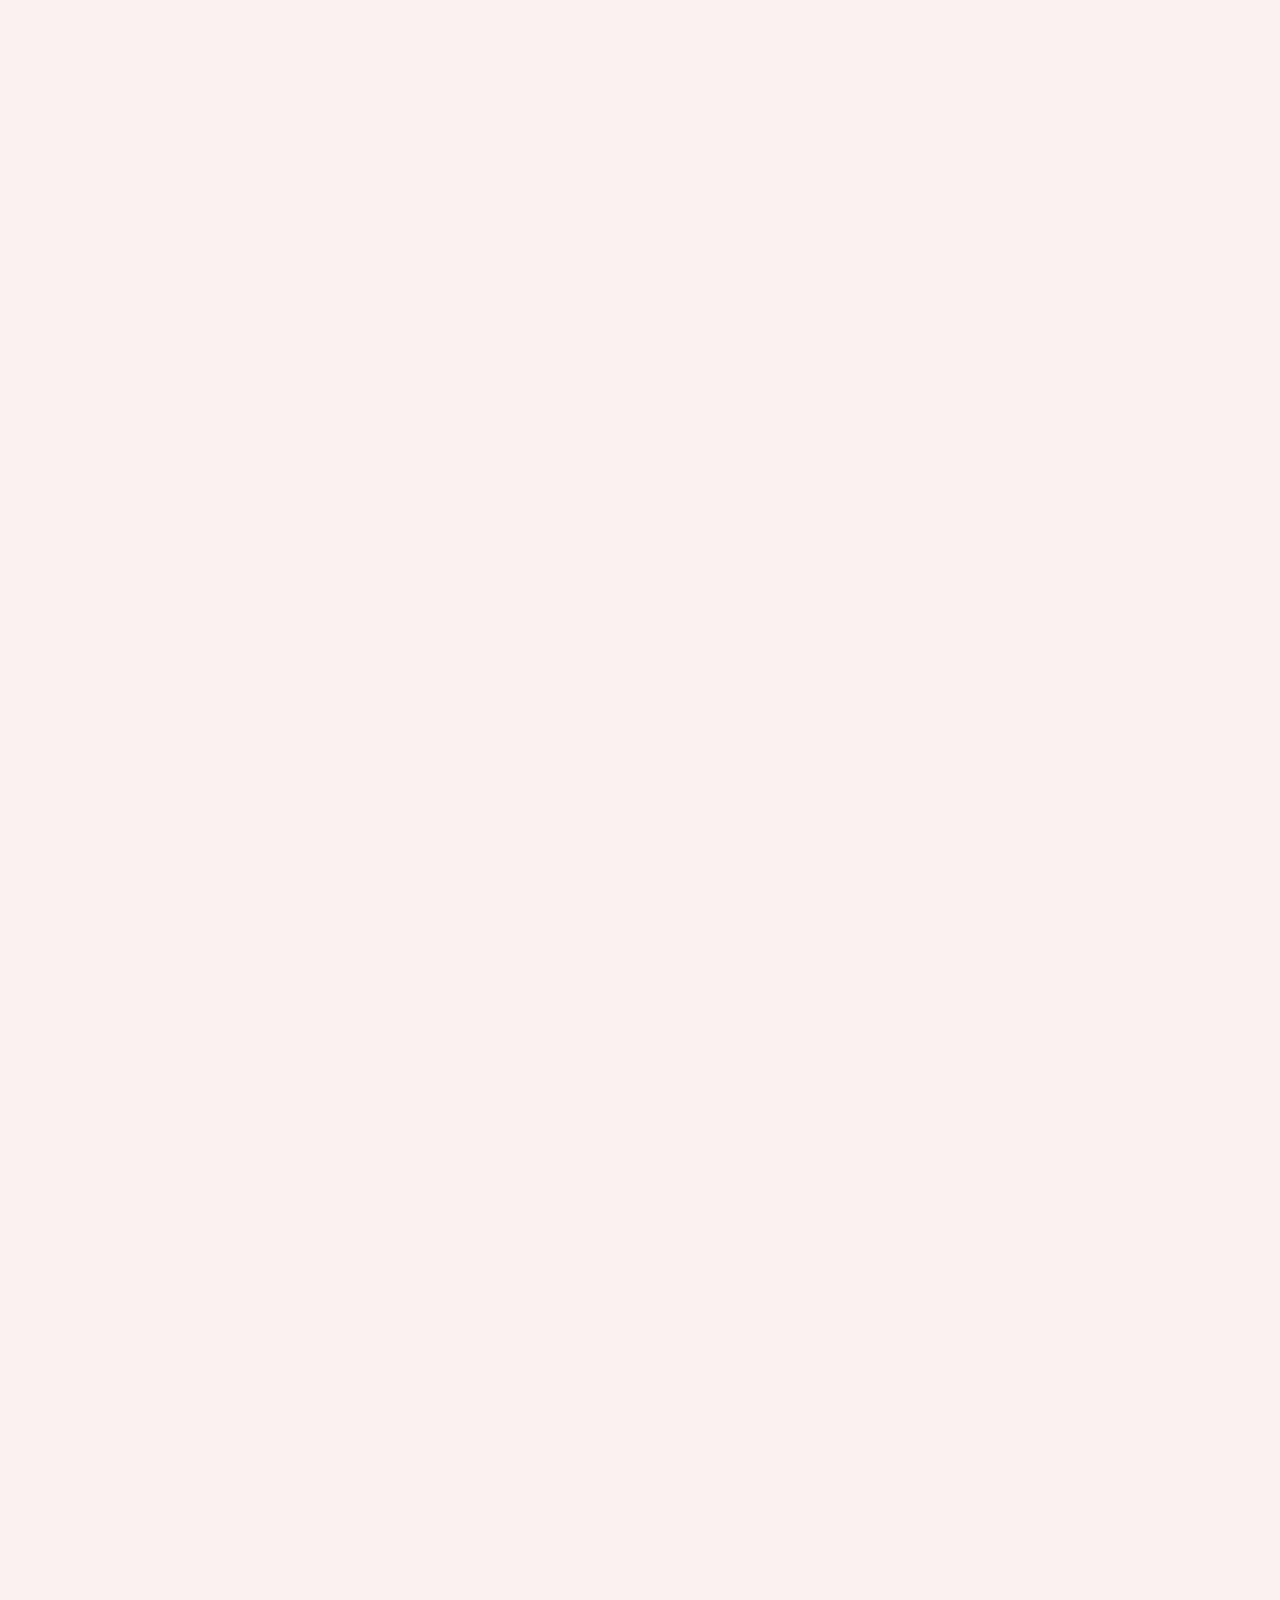
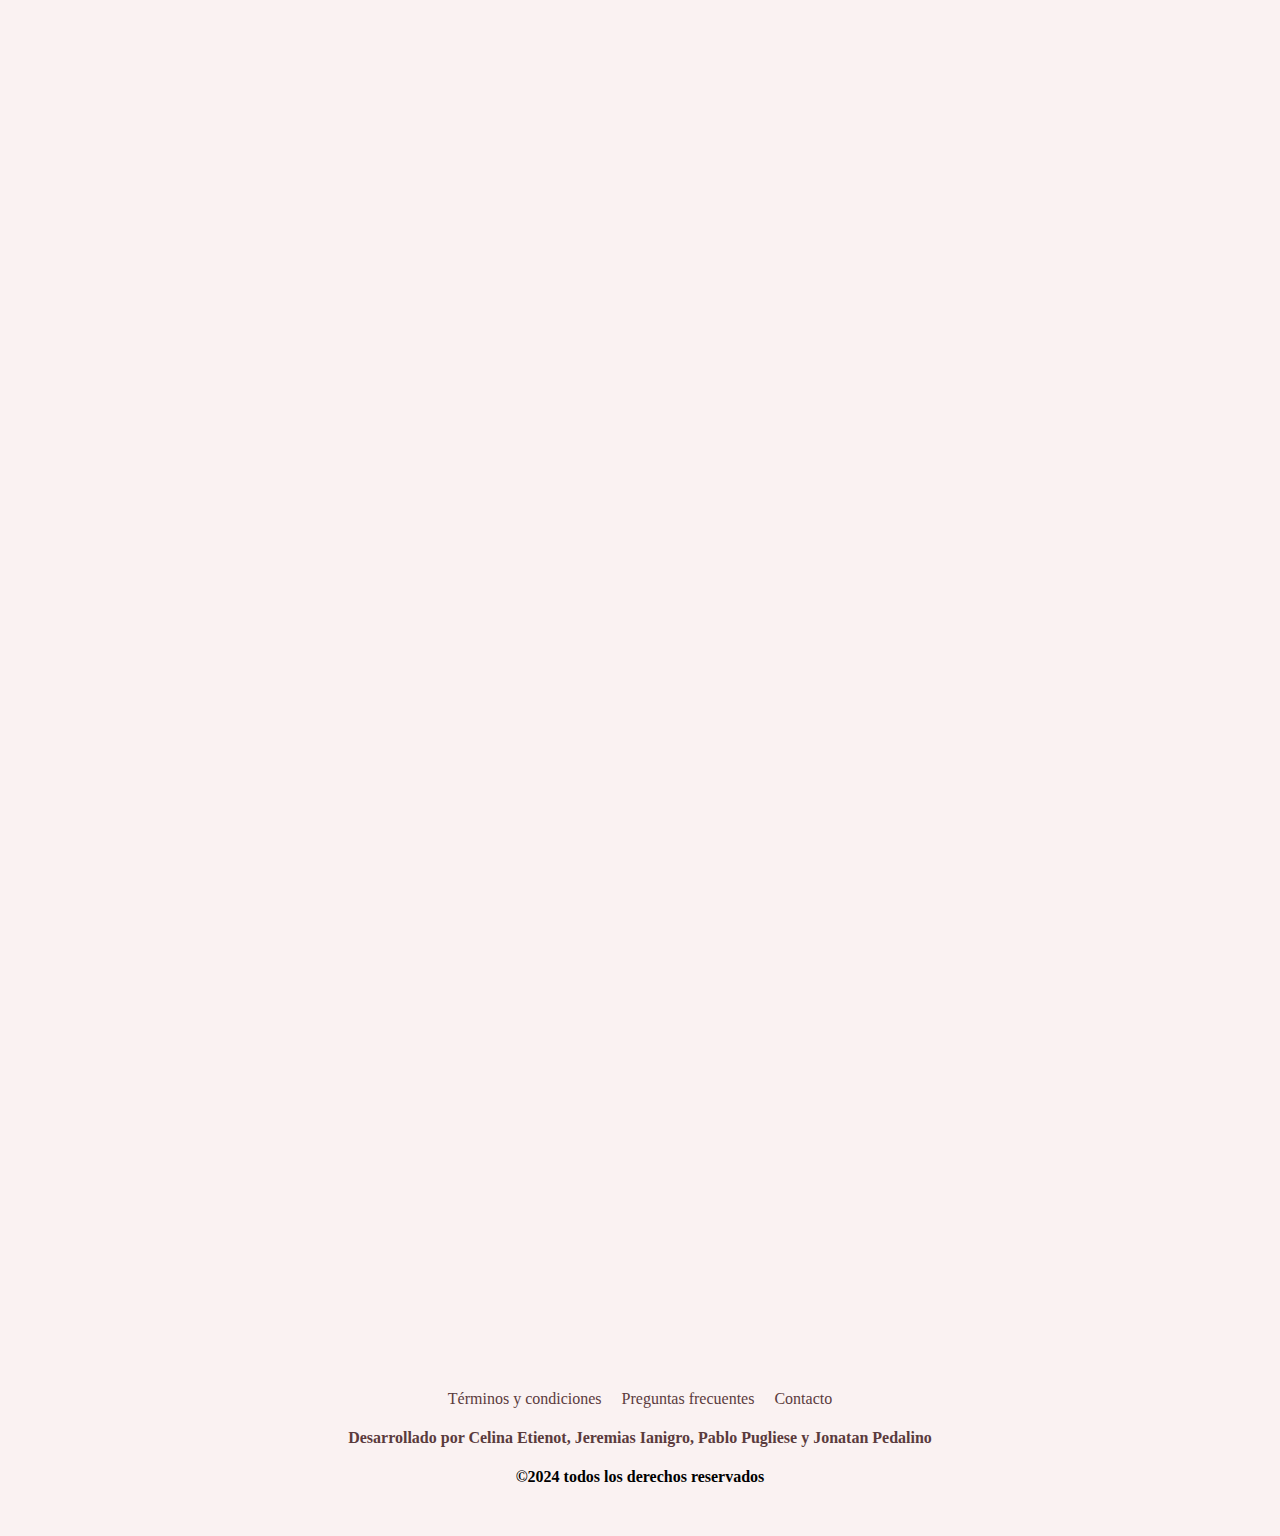
==== commit 3154ea39: "Merge branch 'master' of https://github.com/CelinaEtienot/Jane_Austen_Fans" ====
--- a/index.html
+++ b/index.html
@@ -27,10 +27,10 @@
             </div>
         </div>
         <Nav>
-            <a href="conexion_api.html">Tendencias</a>
-            <a href="registrarse.html">Registrarse</a>
-            <a href="iniciar_sesion.html">Iniciar Sesión</a>
-            <a href="registro_series.html">Registro de series</a>
+            <a href="tendencias.html" target="_blank">Tendencias</a>
+            <a href="registro_usuario.html" target="_blank">Registrarse</a>
+            <a href="iniciar_sesion.html" target="_blank">Iniciar Sesión</a>
+            <a href="conexion_api.html" target="_blank">Conexion Api</a>
         </Nav>
     </Header>
     <main>
@@ -155,16 +155,14 @@
                     <div id="carouselExampleFade" class="carousel slide carousel-fade" data-bs-ride="carousel">
                         <div class="carousel-inner">
                             <div class="carousel-item active">
-                                <a href="series.php"><img src="./Img/Howards_end.jpg" class="d-block w-100"
-                                        alt="Howards End"></a>
-                            </div>
-                            <div class="carousel-item">
-                                <a href="series.php"><img src="./Img/Sanditon.jpg" class="d-block w-100"
-                                        alt="Sanditon"></a>
-                            </div>
-                            <div class="carousel-item">
-                                <a href="series.php"><img src="./Img/Sentido_y_sensibilidad_Miniserie.jpg"
-                                        class="d-block w-100" alt="Sentido y sensibilidad"></a>
+                                <img src="./Img/Howards_end.jpg" class="d-block w-100" alt="Howards End">
+                            </div>
+                            <div class="carousel-item">
+                                <img src="./Img/Sanditon.jpg" class="d-block w-100" alt="Sanditon">
+                            </div>
+                            <div class="carousel-item">
+                                <img src="./Img/Sentido_y_sensibilidad_Miniserie.jpg" class="d-block w-100"
+                                    alt="Sentido y sensibilidad">
                             </div>
                         </div>
                         <button class="carousel-control-prev" type="button" data-bs-target="#carouselExampleFade"
@@ -183,17 +181,13 @@
                     <div id="carouselExampleFade2" class="carousel slide carousel-fade" data-bs-ride="carousel">
                         <div class="carousel-inner">
                             <div class="carousel-item active">
-                                <a href="series.php">
-                                    <img src="./Img/Downtown_Abbey.jpg" class="d-block w-100" alt="Downtown Abbey">
-                                </a>
-                            </div>
-                            <div class="carousel-item">
-                                <a href="series.php"><img src="./Img/serieJaneEyre.jpg" class="d-block w-100"
-                                        alt="Jane eyre"></a>
-                            </div>
-                            <div class="carousel-item">
-                                <a href="series.php"><img src="./Img/serieEmma.jpg" class="d-block w-100"
-                                        alt="Emma"></a>
+                                <img src="./Img/Downtown_Abbey.jpg" class="d-block w-100" alt="Downtown Abbey">
+                            </div>
+                            <div class="carousel-item">
+                                <img src="./Img/serieJaneEyre.jpg" class="d-block w-100" alt="Jane eyre">
+                            </div>
+                            <div class="carousel-item">
+                                <img src="./Img/serieEmma.jpg" class="d-block w-100" alt="Emma">
                             </div>
                         </div>
                         <button class="carousel-control-prev" type="button" data-bs-target="#carouselExampleFade2"
@@ -213,13 +207,13 @@
                     <div id="carouselExampleFade1" class="carousel slide carousel-fade" data-bs-ride="carousel">
                         <div class="carousel-inner">
                             <div class="carousel-item active">
-                                <a href="series.php"><img src="./Img/Crandford.jpg" class="d-block w-100" alt="Crandford"></a>
-                            </div>
-                            <div class="carousel-item">
-                                <a href="series.php"><img src="./Img/Belgravia.jpg" class="d-block w-100" alt="Belgravia"></a>
-                            </div>
-                            <div class="carousel-item">
-                                <a href="series.php"><img src="./Img/Poldrakjpg.jpg" class="d-block w-100" alt="Poldark"></a>
+                                <img src="./Img/Crandford.jpg" class="d-block w-100" alt="Crandford">
+                            </div>
+                            <div class="carousel-item">
+                                <img src="./Img/Belgravia.jpg" class="d-block w-100" alt="Belgravia">
+                            </div>
+                            <div class="carousel-item">
+                                <img src="./Img/Poldrakjpg.jpg" class="d-block w-100" alt="Poldark">
                             </div>
                         </div>
                         <button class="carousel-control-prev" type="button" data-bs-target="#carouselExampleFade1"
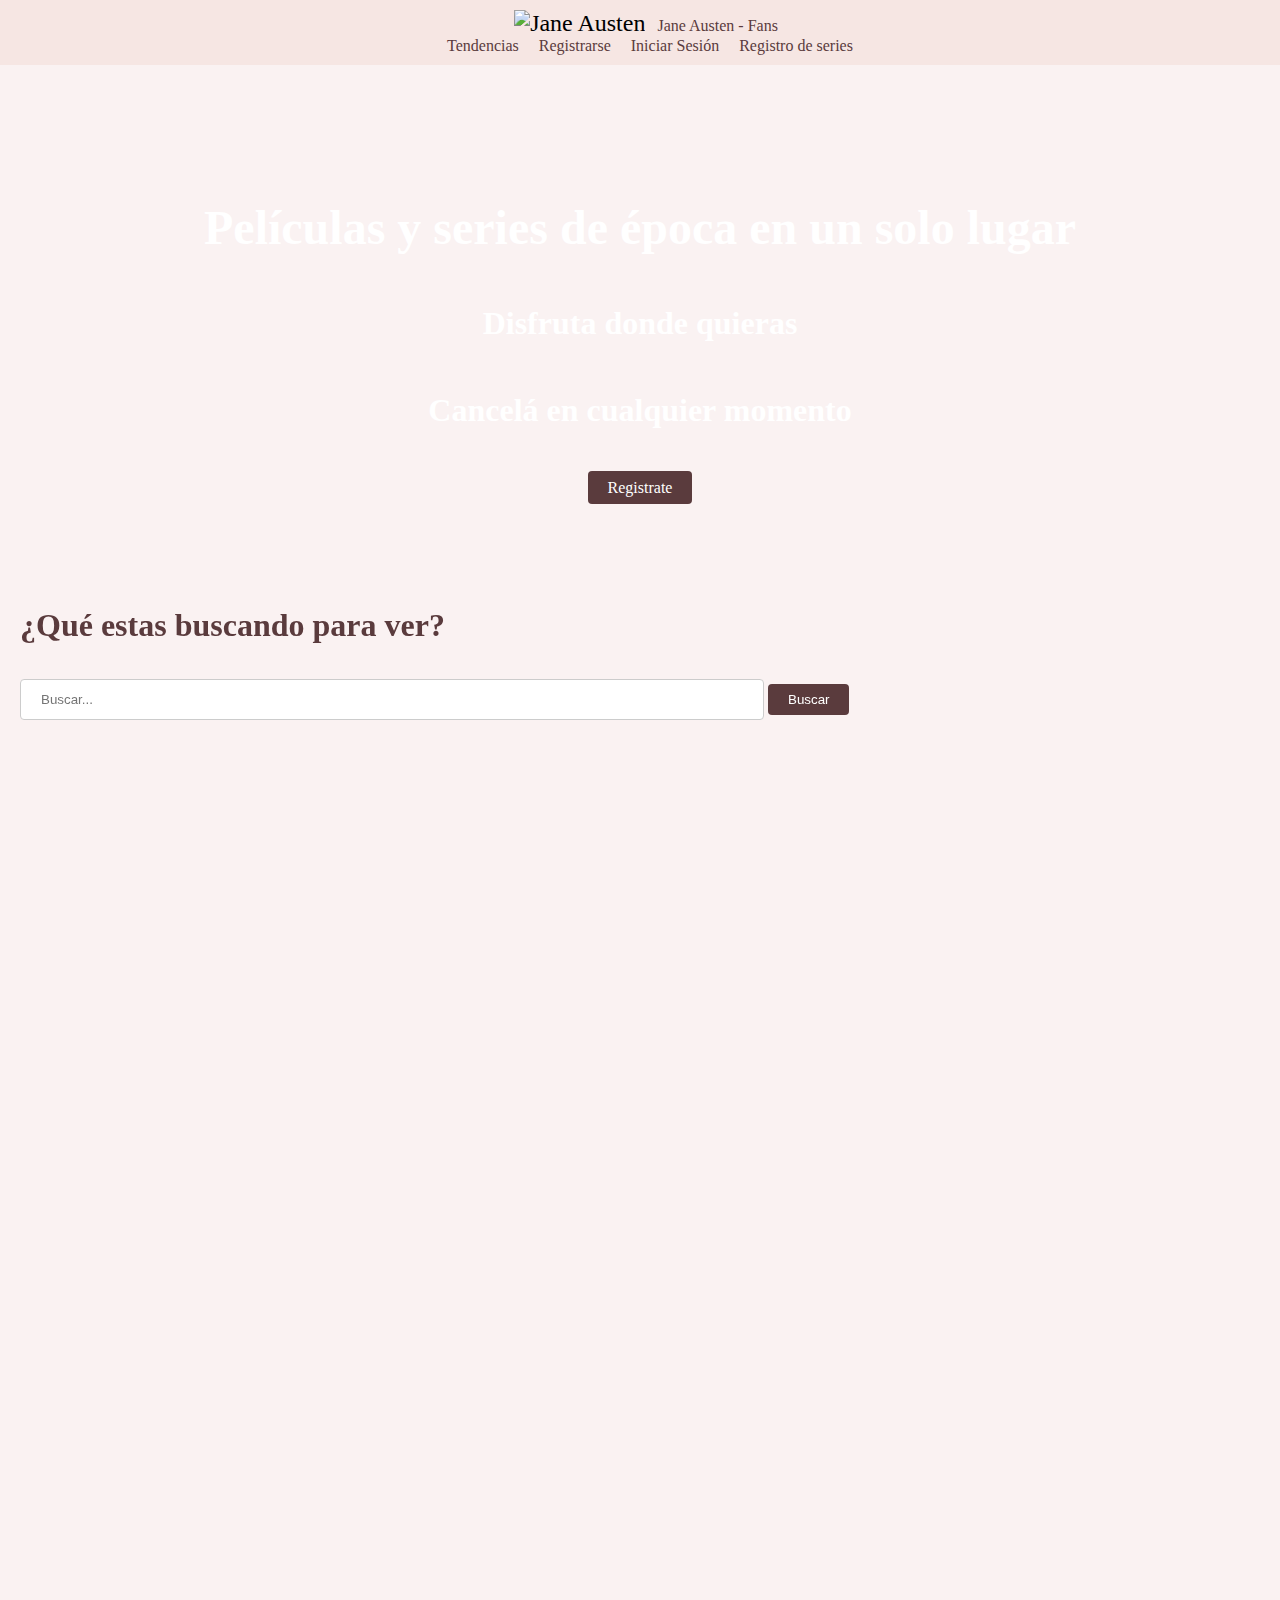
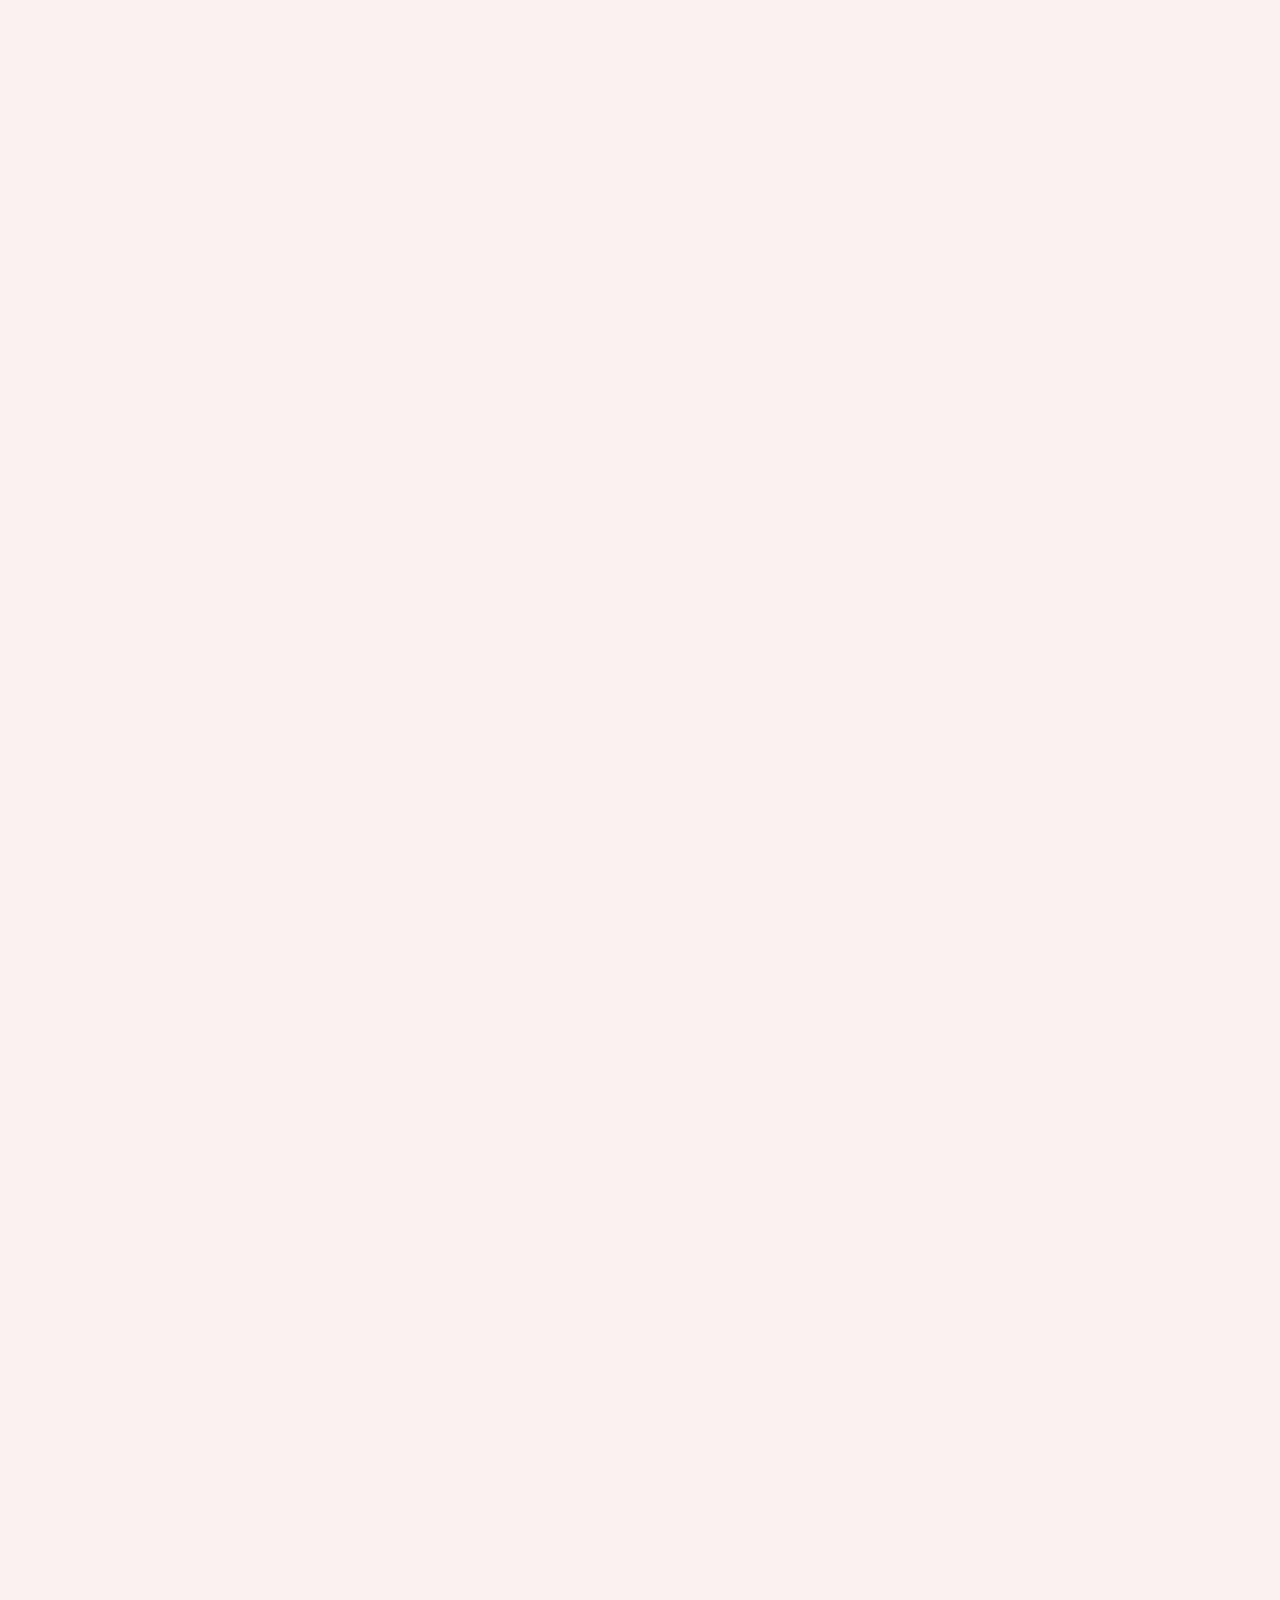
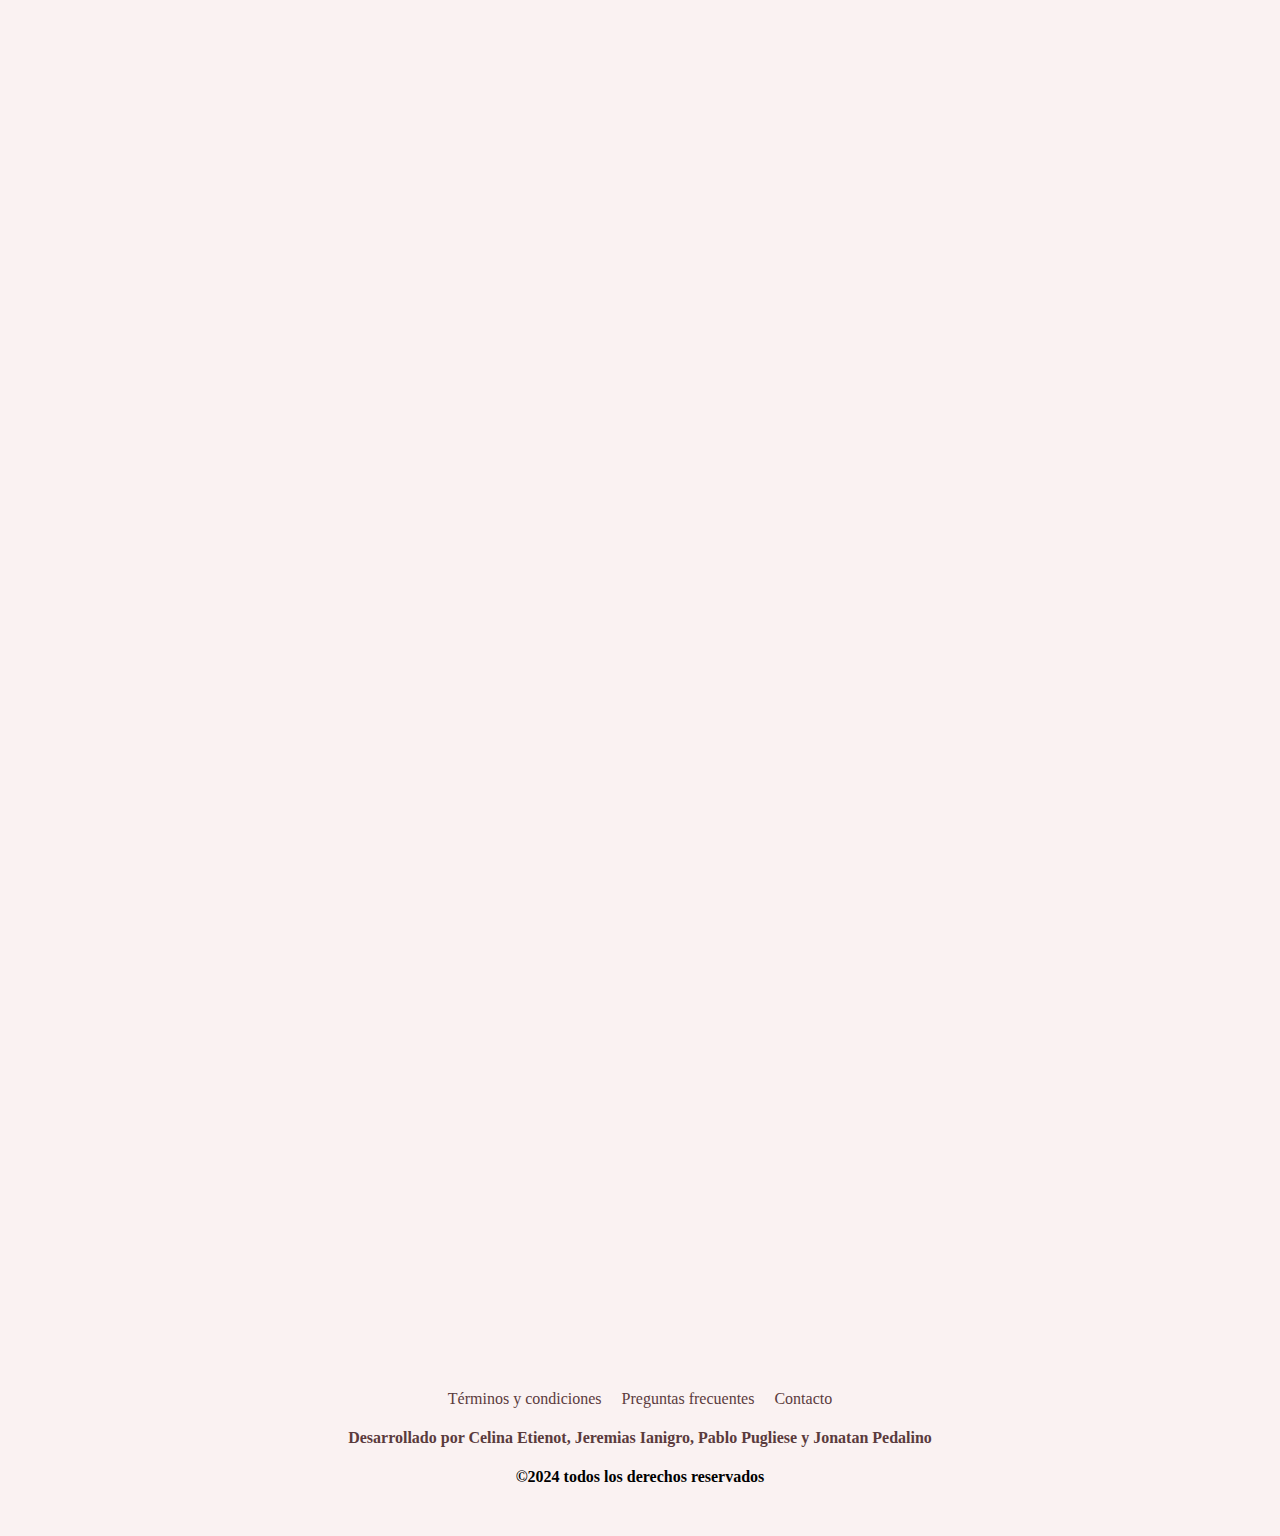
==== commit c9e0668f: "Merge branch 'master' of https://github.com/CelinaEtienot/Full-stack-PHP" ====
--- a/index.html
+++ b/index.html
@@ -27,10 +27,10 @@
             </div>
         </div>
         <Nav>
-            <a href="tendencias.html" target="_blank">Tendencias</a>
-            <a href="registro_usuario.html" target="_blank">Registrarse</a>
-            <a href="iniciar_sesion.html" target="_blank">Iniciar Sesión</a>
-            <a href="conexion_api.html" target="_blank">Conexion Api</a>
+            <a href="conexion_api.html">Tendencias</a>
+            <a href="registro_usuario.html">Registrarse</a>
+            <a href="iniciar_sesion.html">Iniciar Sesión</a>
+            <a href="registro_series.html">Registro de series</a>
         </Nav>
     </Header>
     <main>
@@ -155,14 +155,16 @@
                     <div id="carouselExampleFade" class="carousel slide carousel-fade" data-bs-ride="carousel">
                         <div class="carousel-inner">
                             <div class="carousel-item active">
-                                <img src="./Img/Howards_end.jpg" class="d-block w-100" alt="Howards End">
-                            </div>
-                            <div class="carousel-item">
-                                <img src="./Img/Sanditon.jpg" class="d-block w-100" alt="Sanditon">
-                            </div>
-                            <div class="carousel-item">
-                                <img src="./Img/Sentido_y_sensibilidad_Miniserie.jpg" class="d-block w-100"
-                                    alt="Sentido y sensibilidad">
+                                <a href="series.php"><img src="./Img/Howards_end.jpg" class="d-block w-100"
+                                        alt="Howards End"></a>
+                            </div>
+                            <div class="carousel-item">
+                                <a href="series.php"><img src="./Img/Sanditon.jpg" class="d-block w-100"
+                                        alt="Sanditon"></a>
+                            </div>
+                            <div class="carousel-item">
+                                <a href="series.php"><img src="./Img/Sentido_y_sensibilidad_Miniserie.jpg"
+                                        class="d-block w-100" alt="Sentido y sensibilidad"></a>
                             </div>
                         </div>
                         <button class="carousel-control-prev" type="button" data-bs-target="#carouselExampleFade"
@@ -181,13 +183,17 @@
                     <div id="carouselExampleFade2" class="carousel slide carousel-fade" data-bs-ride="carousel">
                         <div class="carousel-inner">
                             <div class="carousel-item active">
-                                <img src="./Img/Downtown_Abbey.jpg" class="d-block w-100" alt="Downtown Abbey">
-                            </div>
-                            <div class="carousel-item">
-                                <img src="./Img/serieJaneEyre.jpg" class="d-block w-100" alt="Jane eyre">
-                            </div>
-                            <div class="carousel-item">
-                                <img src="./Img/serieEmma.jpg" class="d-block w-100" alt="Emma">
+                                <a href="series.php">
+                                    <img src="./Img/Downtown_Abbey.jpg" class="d-block w-100" alt="Downtown Abbey">
+                                </a>
+                            </div>
+                            <div class="carousel-item">
+                                <a href="series.php"><img src="./Img/serieJaneEyre.jpg" class="d-block w-100"
+                                        alt="Jane eyre"></a>
+                            </div>
+                            <div class="carousel-item">
+                                <a href="series.php"><img src="./Img/serieEmma.jpg" class="d-block w-100"
+                                        alt="Emma"></a>
                             </div>
                         </div>
                         <button class="carousel-control-prev" type="button" data-bs-target="#carouselExampleFade2"
@@ -207,13 +213,13 @@
                     <div id="carouselExampleFade1" class="carousel slide carousel-fade" data-bs-ride="carousel">
                         <div class="carousel-inner">
                             <div class="carousel-item active">
-                                <img src="./Img/Crandford.jpg" class="d-block w-100" alt="Crandford">
-                            </div>
-                            <div class="carousel-item">
-                                <img src="./Img/Belgravia.jpg" class="d-block w-100" alt="Belgravia">
-                            </div>
-                            <div class="carousel-item">
-                                <img src="./Img/Poldrakjpg.jpg" class="d-block w-100" alt="Poldark">
+                                <a href="series.php"><img src="./Img/Crandford.jpg" class="d-block w-100" alt="Crandford"></a>
+                            </div>
+                            <div class="carousel-item">
+                                <a href="series.php"><img src="./Img/Belgravia.jpg" class="d-block w-100" alt="Belgravia"></a>
+                            </div>
+                            <div class="carousel-item">
+                                <a href="series.php"><img src="./Img/Poldrakjpg.jpg" class="d-block w-100" alt="Poldark"></a>
                             </div>
                         </div>
                         <button class="carousel-control-prev" type="button" data-bs-target="#carouselExampleFade1"
